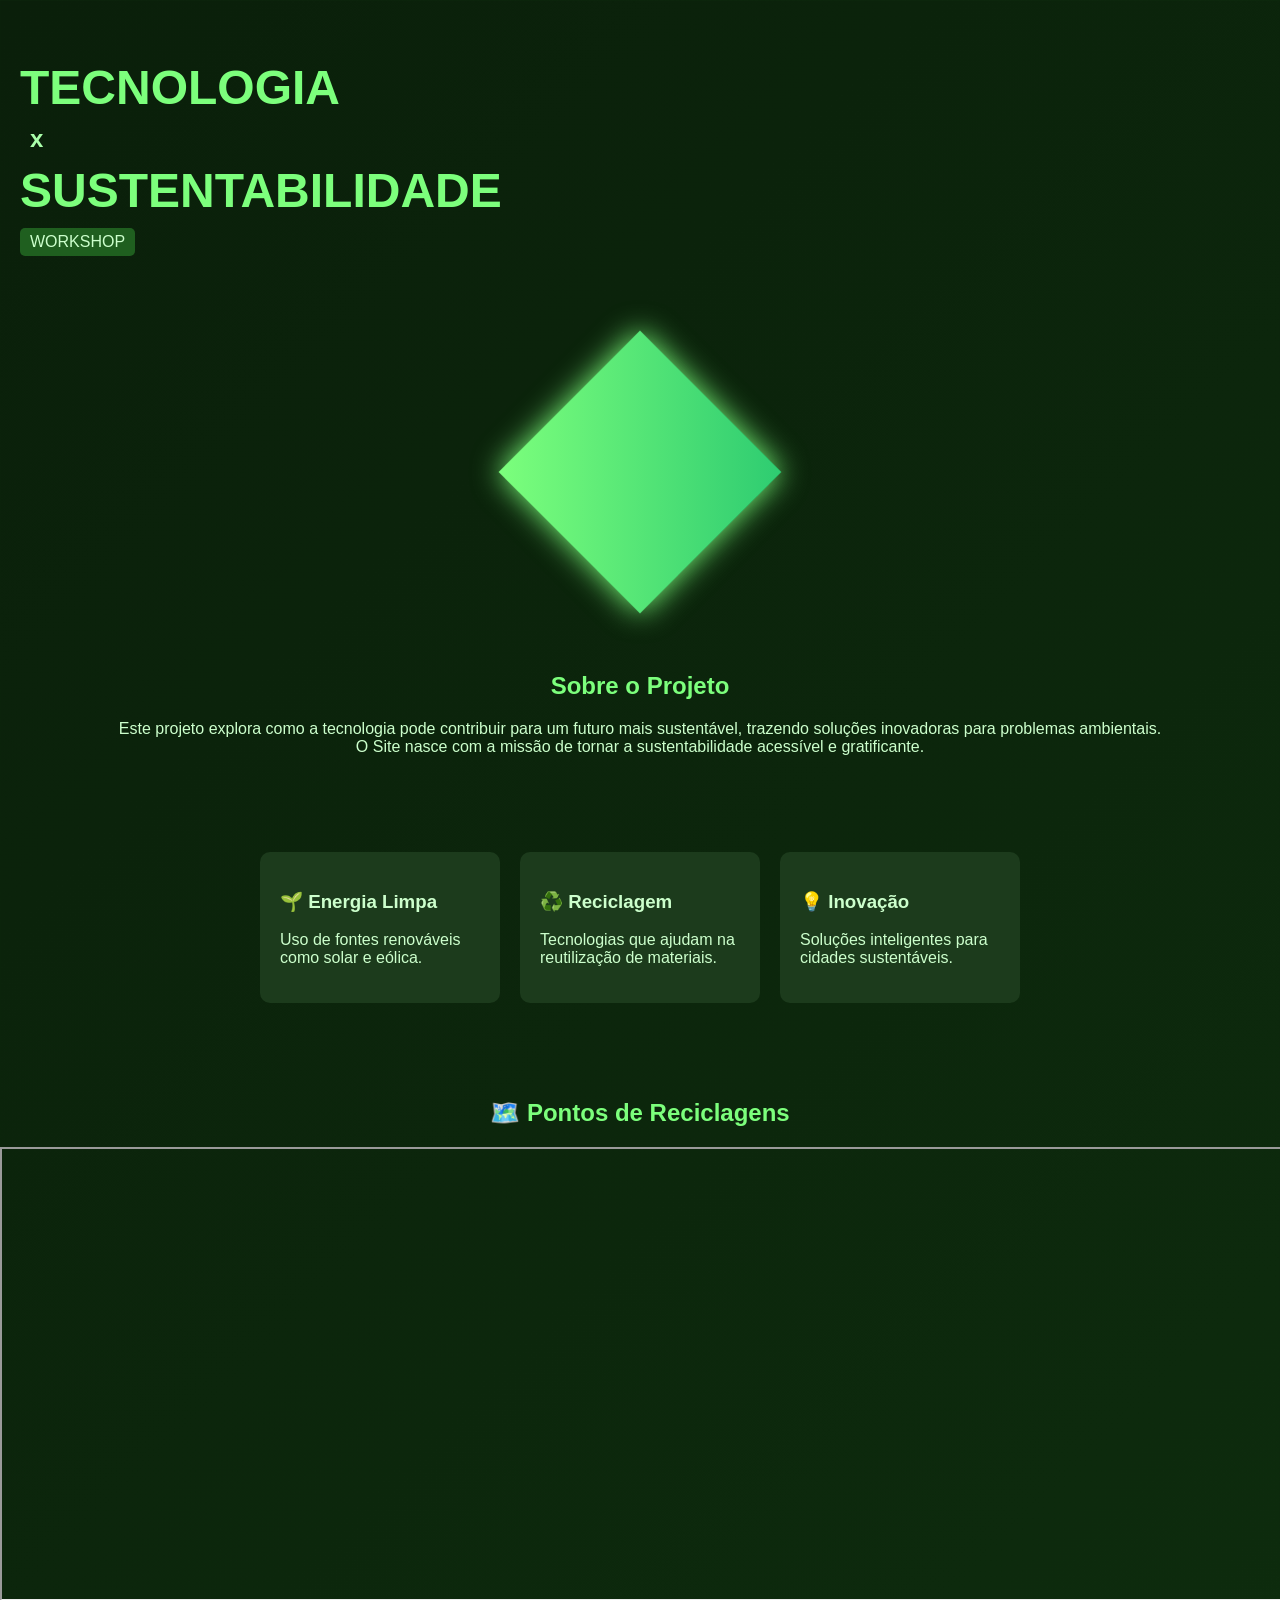
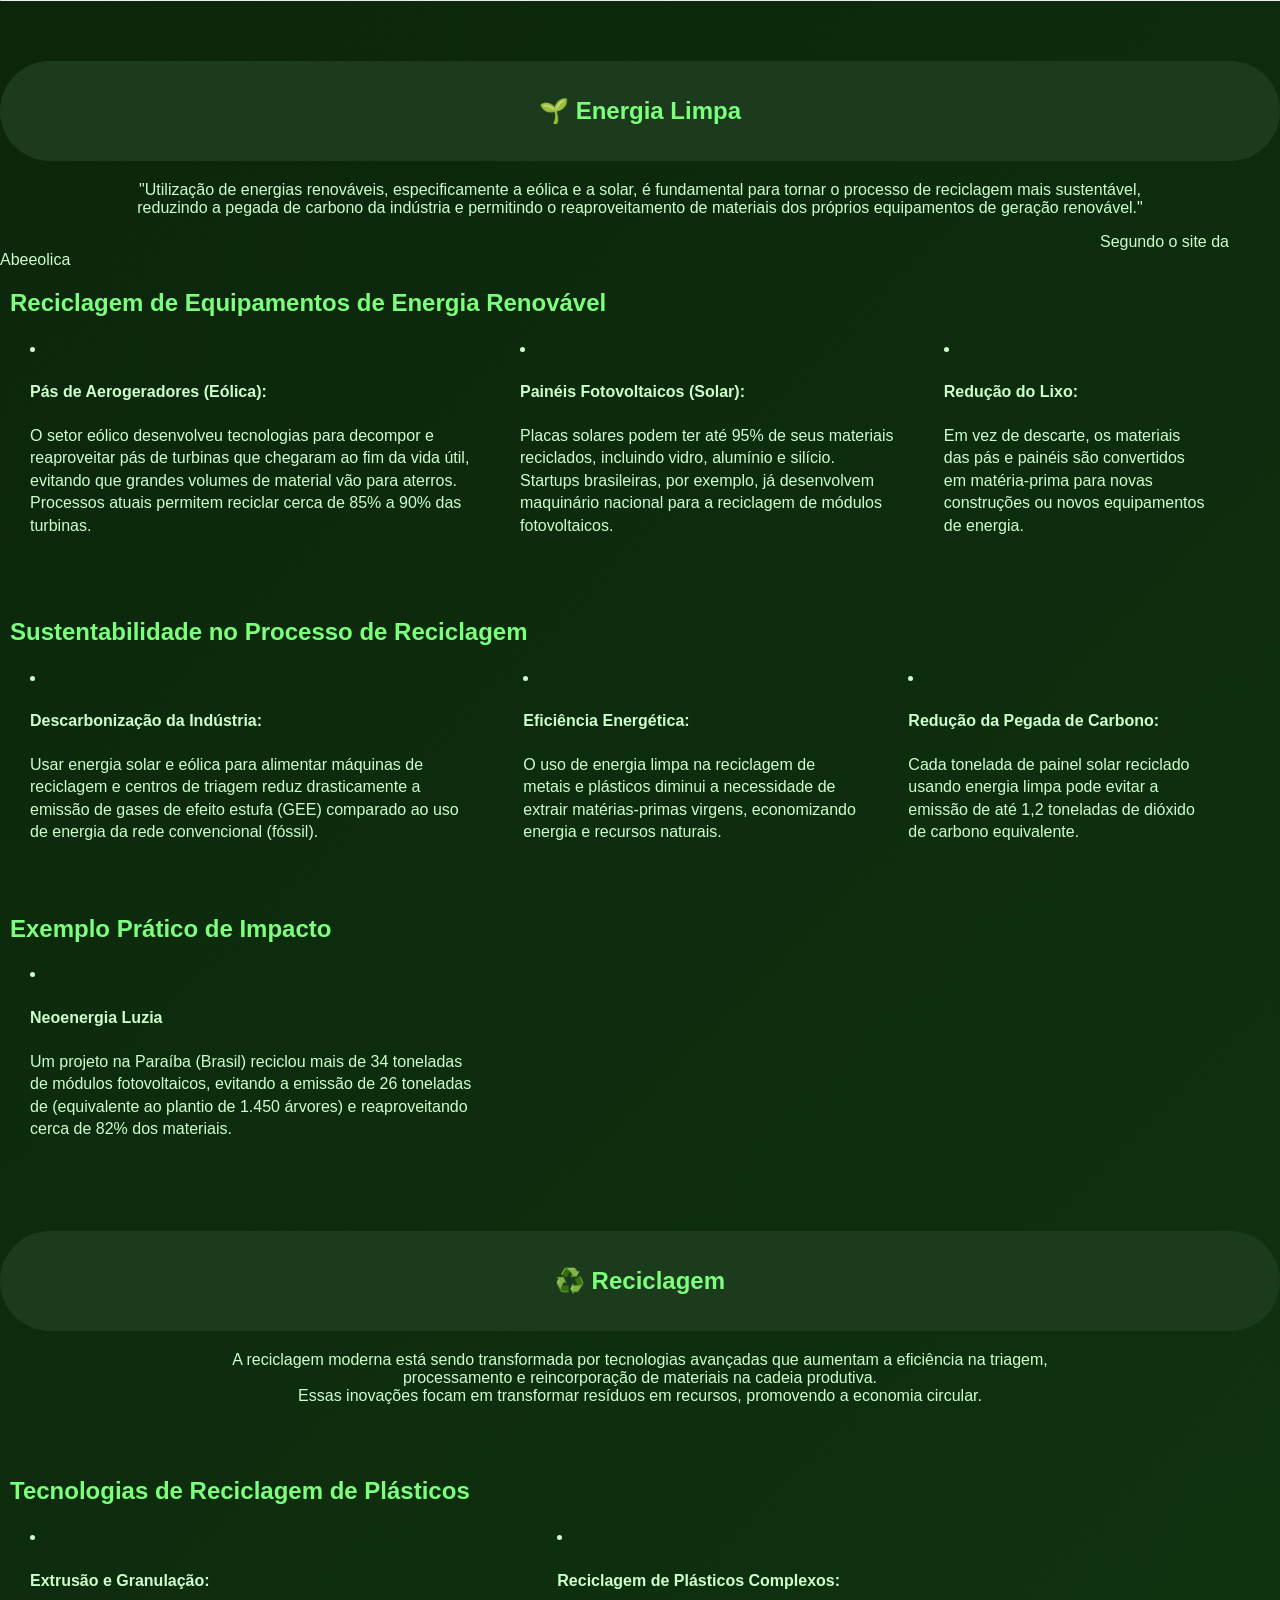
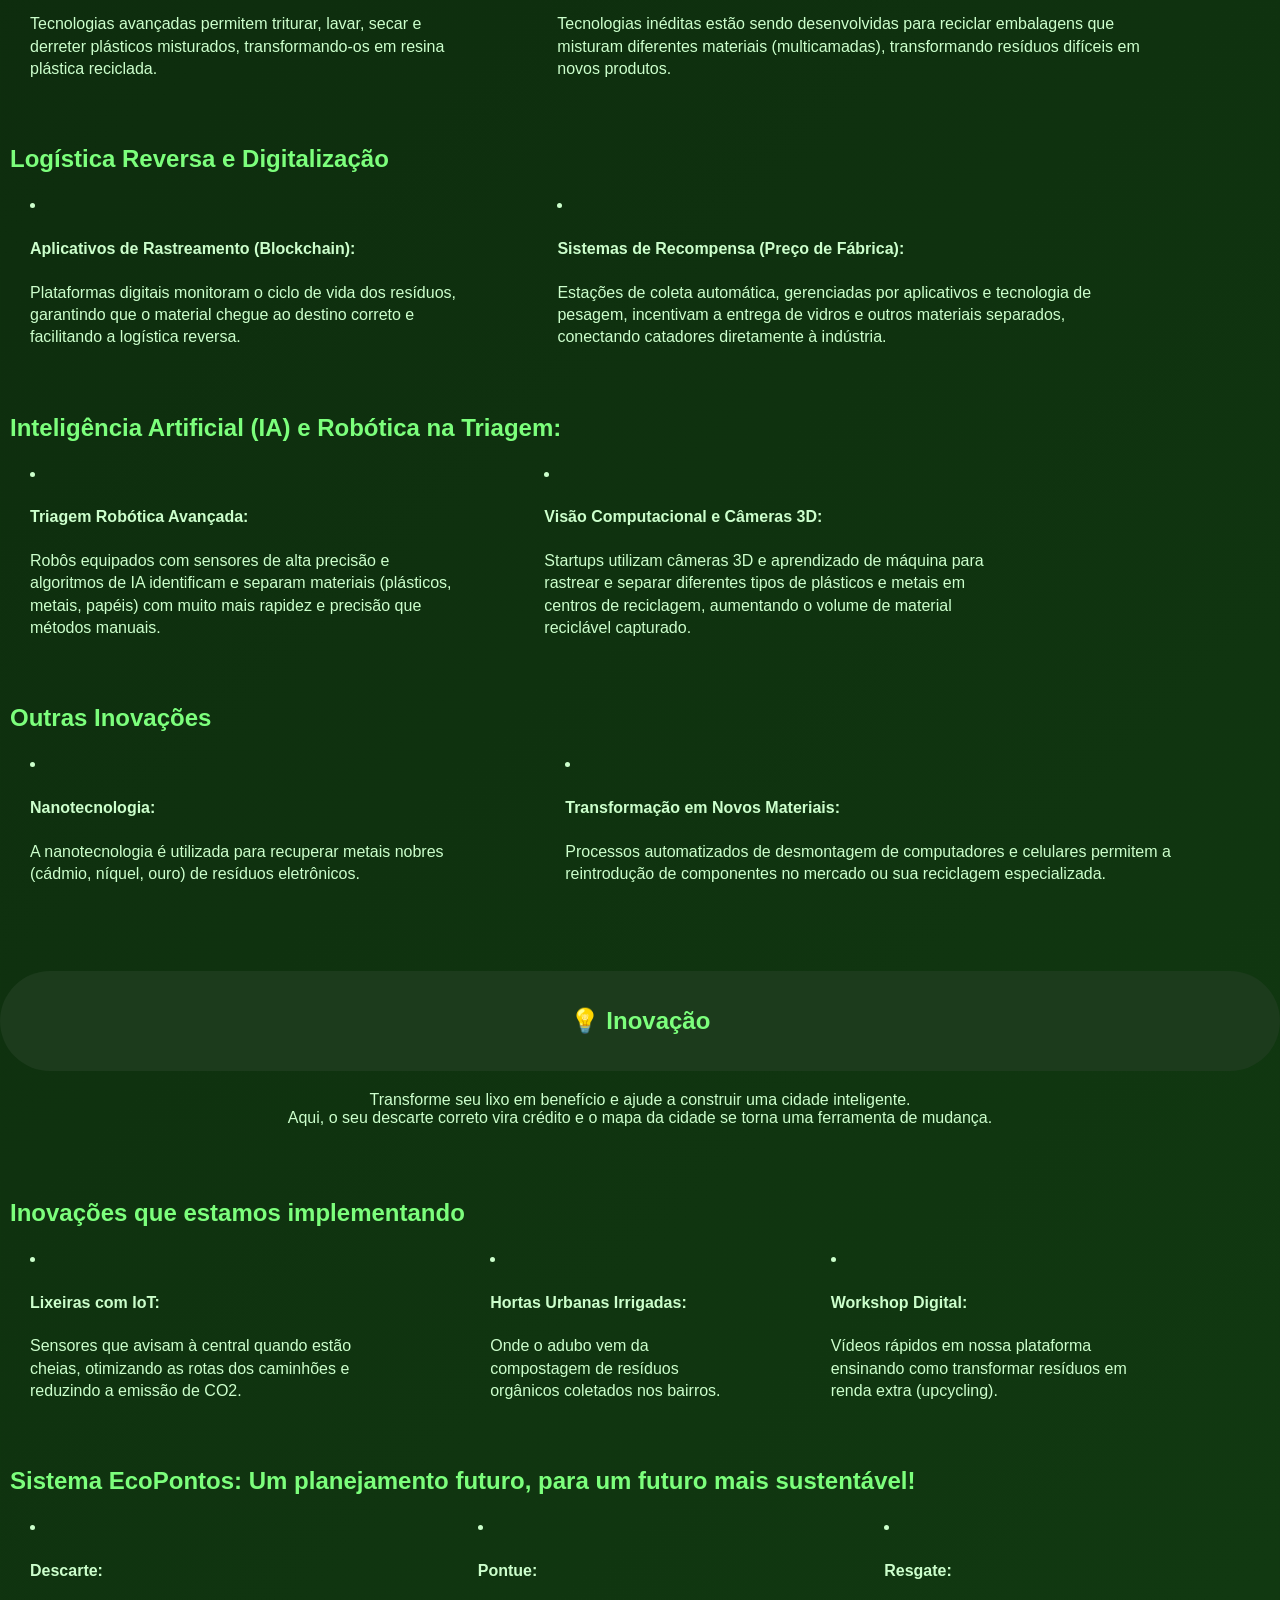
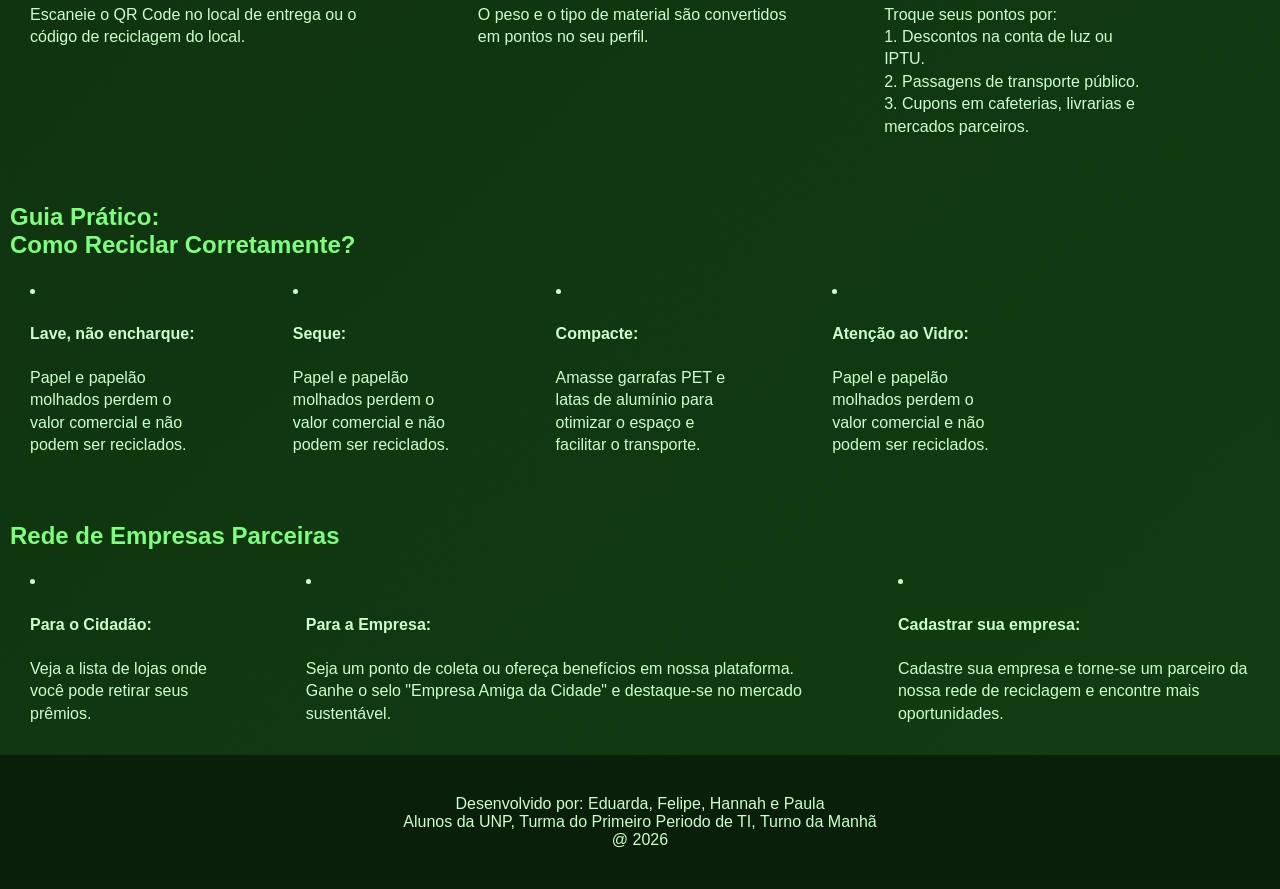
==== index.html @ d6577ea0 "Update workshop description in index.html" ====
<!DOCTYPE html>
<html lang="pt-BR">
<head>
  <meta charset="UTF-8">
  <title>Tecnologia x Sustentabilidade</title>
  <link rel="stylesheet" href="style.css">
</head>
<body>

  <header>
    <h1>TECNOLOGIA</h1>
    <h2>x</h2>
    <h1>SUSTENTABILIDADE</h1>
    <p class="sub">WORKSHOP</p>
  </header>

  <section class="hero">
    <div class="box"></div>
  </section>

  <section class="content">
    <h2>Sobre o Projeto</h2>
    <p>
      Este projeto explora como a tecnologia pode contribuir para um futuro mais sustentável,
      trazendo soluções inovadoras para problemas ambientais.
      <br>O Site nasce com a missão de tornar a sustentabilidade acessível e gratificante.
    </p>
  </section>

  <section class="cards">
    <div class="card">
      <h3>🌱 Energia Limpa</h3>
      <p>Uso de fontes renováveis como solar e eólica.</p>
    </div>

    <div class="card">
      <h3>♻️ Reciclagem</h3>
      <p>Tecnologias que ajudam na reutilização de materiais.</p>
    </div>

    <div class="card">
      <h3>💡 Inovação</h3>
      <p>Soluções inteligentes para cidades sustentáveis.</p>
    </div>
  </section>

  <section class="maps">
    <br>
    <br>
    <h2>🗺️ Pontos de Reciclagens</h2>
     <div class="map-responsive">
     <iframe src="https://www.google.com/maps/embed?pb=!1m16!1m12!1m3!1d127036.00470444448!2d-35.29723272188039!3d-5.731116944450441!2m3!1f0!2f0!3f0!3m2!1i1024!2i768!4f13.1!2m1!1smapa%20reciclagem%20em%20natal!5e0!3m2!1spt-BR!2sbr!4v1777664864898!5m2!1spt-BR!2sbr" 
     width="100%" 
     height="450" 
     style="border: 100" 
     allowfullscreen=""
     loading="lazy" 
     referrerpolicy="no-referrer-when-downgrade">
    </iframe>
    </div>

  </section>

  <section class="energia">
    <br>
    <br>
    <h1>🌱 Energia Limpa</h1>
    <p>"Utilização de energias renováveis, especificamente a eólica e a solar, é fundamental para tornar o processo de reciclagem mais sustentável, 
    <br>reduzindo a pegada de carbono da indústria e permitindo o reaproveitamento de materiais dos próprios equipamentos de geração renovável."</p>
    <p1>Segundo o site da Abeeolica</p1>
    
     <h2>Reciclagem de Equipamentos de Energia Renovável</h2>
     <ul1>
       <li><h4>Pás de Aerogeradores (Eólica):</h4>O setor eólico desenvolveu tecnologias para decompor e reaproveitar pás de turbinas que chegaram ao fim da vida útil, evitando que grandes volumes de material vão para aterros. Processos atuais permitem reciclar cerca de 85% a 90% das turbinas.</li>
       <li><h4>Painéis Fotovoltaicos (Solar):</h4>Placas solares podem ter até 95% de seus materiais reciclados, incluindo vidro, alumínio e silício. Startups brasileiras, por exemplo, já desenvolvem maquinário nacional para a reciclagem de módulos fotovoltaicos.</li>
       <li><h4>Redução do Lixo:</h4>Em vez de descarte, os materiais das pás e painéis são convertidos em matéria-prima para novas construções ou novos equipamentos de energia.</p></li>
      </ul1>
     <h2>Sustentabilidade no Processo de Reciclagem</h2>
      <ul2>
       <li><h4>Descarbonização da Indústria:</h4>Usar energia solar e eólica para alimentar máquinas de reciclagem e centros de triagem reduz drasticamente a emissão de gases de efeito estufa (GEE) comparado ao uso de energia da rede convencional (fóssil).</li>
       <li><h4>Eficiência Energética:</h4>O uso de energia limpa na reciclagem de metais e plásticos diminui a necessidade de extrair matérias-primas virgens, economizando energia e recursos naturais.</li>
       <li><h4>Redução da Pegada de Carbono:</h4> Cada tonelada de painel solar reciclado usando energia limpa pode evitar a emissão de até 1,2 toneladas de dióxido de carbono equivalente.</p></li>
      </ul2>
     <h2>Exemplo Prático de Impacto</h2>
      <ul3>
       <li><h4>Neoenergia Luzia</h4> Um projeto na Paraíba (Brasil) reciclou mais de 34 toneladas de módulos fotovoltaicos, evitando a emissão de 26 toneladas de 
 (equivalente ao plantio de 1.450 árvores) e reaproveitando cerca de 82% dos materiais.</li>
      </ul3>
 
  </section>

  <section class="reciclagem">
    <br>
    <br>
    <h1>♻️ Reciclagem</h1>
    <p>A reciclagem moderna está sendo transformada por tecnologias avançadas que aumentam a eficiência na triagem, <br>processamento e reincorporação de materiais na cadeia produtiva.<br>Essas inovações focam em transformar resíduos em recursos, promovendo a economia circular.</p>

    
    <br>
    <br>
     <h2>Tecnologias de Reciclagem de Plásticos</h2> 
      <ul1>
       <li><h4>Extrusão e Granulação:</h4>Tecnologias avançadas permitem triturar, lavar, secar e derreter plásticos misturados, transformando-os em resina plástica reciclada.</li>
       <li><h4>Reciclagem de Plásticos Complexos:</h4> Tecnologias inéditas estão sendo desenvolvidas para reciclar embalagens que misturam diferentes materiais (multicamadas), transformando resíduos difíceis em novos produtos. </li>
     </ul1>
     <h2>Logística Reversa e Digitalização</h2>
      <ul2>
       <li><h4>Aplicativos de Rastreamento (Blockchain):</h4>Plataformas digitais monitoram o ciclo de vida dos resíduos, garantindo que o material chegue ao destino correto e facilitando a logística reversa.</li>
       <li><h4>Sistemas de Recompensa (Preço de Fábrica):</h4>Estações de coleta automática, gerenciadas por aplicativos e tecnologia de pesagem, incentivam a entrega de vidros e outros materiais separados, conectando catadores diretamente à indústria.</li>
      </ul2>
     <h2>Inteligência Artificial (IA) e Robótica na Triagem:</h2>
      <ul3>
       <li><h4>Triagem Robótica Avançada:</h4>Robôs equipados com sensores de alta precisão e algoritmos de IA identificam e separam materiais (plásticos, metais, papéis) com muito mais rapidez e precisão que métodos manuais.</li>
       <li><h4>Visão Computacional e Câmeras 3D:</h4> Startups utilizam câmeras 3D e aprendizado de máquina para rastrear e separar diferentes tipos de plásticos e metais em centros de reciclagem, aumentando o volume de material reciclável capturado.</li>  
    </ul3>
     <h2>Outras Inovações</h2>
      <ul4>
       <li><h4>Nanotecnologia:</h4>  A nanotecnologia é utilizada para recuperar metais nobres (cádmio, níquel, ouro) de resíduos eletrônicos.</li>
       <li><h4>Transformação em Novos Materiais:</h4> Processos automatizados de desmontagem de computadores e celulares permitem a reintrodução de componentes no mercado ou sua reciclagem especializada. </li>  
    </ul4>
  </section>

  <section class="inovacão">
    <br>
    <br>
    <h1 id="inovacao">💡 Inovação</h1>
    <p>Transforme seu lixo em benefício e ajude a construir uma cidade inteligente.
    <br> Aqui, o seu descarte correto vira crédito e o mapa da cidade se torna uma ferramenta de mudança.</p>

    <br>
    <br>
     <h2> Inovações que estamos implementando</h2>
      <ul1>
       <li><h4>Lixeiras com IoT:</h4> Sensores que avisam à central quando estão cheias, otimizando as rotas dos caminhões e reduzindo a emissão de CO2.</li>
       <li><h4>Hortas Urbanas Irrigadas:</h4> Onde o adubo vem da compostagem de resíduos orgânicos coletados nos bairros.</li>
       <li><h4>Workshop Digital:</h4> Vídeos rápidos em nossa plataforma ensinando como transformar resíduos em renda extra (upcycling).</li>
     </ul1>
     <h2>Sistema EcoPontos: Um planejamento futuro, para um futuro mais sustentável!</h2>
      <ul2>
       <li><h4>Descarte:</h4>Escaneie o QR Code no local de entrega ou o código de reciclagem do local.</li>
       <li><h4>Pontue:</h4>O peso e o tipo de material são convertidos em pontos no seu perfil.</li>
       <li><h4>Resgate:</h4>Troque seus pontos por:<br>1. Descontos na conta de luz ou IPTU.<br>2. Passagens de transporte público.<br>3. Cupons em cafeterias, livrarias e mercados parceiros.</li>
     </ul2>
     <h2>Guia Prático:<br>Como Reciclar Corretamente?</h2>
      <ul3>
       <li><h4>Lave, não encharque:</h4>Papel e papelão molhados perdem o valor comercial e não podem ser reciclados.</li>
       <li><h4>Seque:</h4>Papel e papelão molhados perdem o valor comercial e não podem ser reciclados.</li>
       <li><h4>Compacte:</h4>Amasse garrafas PET e latas de alumínio para otimizar o espaço e facilitar o transporte.</li>
       <li><h4>Atenção ao Vidro:</h4>Papel e papelão molhados perdem o valor comercial e não podem ser reciclados.</li>
      </ul3>
      <h2>Rede de Empresas Parceiras</h2>
      <ul4>
       <li><h4>Para o Cidadão:</h4>Veja a lista de lojas onde você pode retirar seus prêmios.</li>
       <li><h4>Para a Empresa:</h4>Seja um ponto de coleta ou ofereça benefícios em nossa plataforma. Ganhe o selo "Empresa Amiga da Cidade" e destaque-se no mercado sustentável.</li>
       <li><h4>Cadastrar sua empresa:</h4>Cadastre sua empresa e torne-se um parceiro da nossa rede de reciclagem e encontre mais oportunidades.</li>
      </ul4>
  </section>
    
  </section>

  <footer>
    <p1>Desenvolvido por: Eduarda, Felipe, Hannah e Paula<br> Alunos da UNP, Turma do Primeiro Periodo de TI, Turno da Manhã</p1>
    <br><p2>@ 
      2026</p2>
  </footer>

</body>
</html>
---- style.css ----
body {
  margin: 0;
  font-family: Arial, sans-serif;
  background: linear-gradient(135deg, #0a1f0a, #123d12);
  color: #ccffcc;
}

/* parte de cima com o título */
header {
  padding: 60px 20px;
  text-align: left;
}

header h1 {
  font-size: 48px;
  margin: 0;
  color: #7CFF7C;
}

header h2 {
  margin: 10px 0;
  margin-left: 10px;
  color: #aaffaa;
}

.sub {
  margin-top: 10px;
  background: #1f5f1f;
  display: inline-block;
  padding: 5px 10px;
  border-radius: 5px;
}

/* parte do meio com o Símbolo */
.hero {
  display: flex;
  justify-content: center;
  margin: 40px 0;
}

.box {
  width: 200px;
  height: 200px;
  background: linear-gradient(45deg, #7CFF7C, #2ecc71);
  transform: rotate(45deg);
  box-shadow: 0 0 30px #7CFF7C;
}

/* estrutura central com os textos */
.content {
  padding: 40px;
  text-align: center;
}

.content h2 {
  color: #7CFF7C;
}

/* caixa de texto com suas cores 
(o primeiro cards serve para fazer o espaçamento e centralizar as caixas)
(o segundo é em relação as caixas e suas cores com as animações que eslas tem)
(o terceiro serve para as interações com a caixa)
  */
.cards {
  display: flex;
  justify-content: center;
  gap: 20px;
  padding: 40px;
}

.card {
  background: #1c3b1c;
  padding: 20px;
  border-radius: 10px;
  width: 200px;
  transition: 0.3s;
}

.card:hover {
  transform: scale(1.05);
  box-shadow: 0 0 15px #7CFF7C;
}

/*Pontos de reciclagens*/
.maps h2{
   color: #7CFF7C;
   text-align: center;
}

/*estrutura do mapa*/
.map-responsive{

 overflow:hidden;

}

/*parte da energia*/
.energia{
  text-align:left;

  h1{
  display: flex;
  justify-content: center;
  align-items: center;
  height: 100px; 
  background: #1c3b1c;
  border-radius: 50px;
  color: #7CFF7C;
  text-align: center;
  }

  p{
    text-align: center;
  }
  p1{
      margin-left: 1100px;
    }

    h2{
      color: #7CFF7C;
      margin-left: 10px;
    }

    ul1{
     display: flex;
     line-height: 1.4;
     padding: 30px;
     margin-right: 45px;
     gap: 45px;
     padding-top: 1px;
     padding-bottom: 45px;
    }
    ul2{
     display: flex;
     line-height: 1.4;
     padding: 30px;
     margin-right: 45px;
     gap: 45px;
     padding-top: 1px;
     padding-bottom:35px;
    }
    ul3{
     display: flex;
     line-height: 1.4;
     padding: 30px;
     margin-right: 60%;
     padding-top: 1px;
     padding-bottom:35px;
    }
}

/*parte da reciclagem*/
.reciclagem{
  text-align:left;

  h1{
  display: flex;
  justify-content: center;
  align-items: center;
  height: 100px; 
  background: #1c3b1c;
  border-radius: 50px;
  color: #7CFF7C;
  text-align: center;
  }

  p{
    text-align: center;
  }

    h2{
      color: #7CFF7C;
      margin-left: 10px;
    }

   ul1{
     display: flex;
     line-height: 1.4;
     padding: 30px;
     margin-right: 100px;
     gap: 85px;
     padding-top: 1px;
     padding-bottom:45px;
    }
    ul2{
     display: flex;
     line-height: 1.4;
     padding: 30px;
     margin-right: 100px;
     gap: 85px;
     padding-top: 1px;
     padding-bottom:45px;
    }
    ul3{
     display: flex;
     line-height: 1.4;
     padding: 30px;
     margin-right: 240px;
     gap: 85px;
     padding-top: 1px;
     padding-bottom:45px;
    }
    ul4{
     display: flex;
     line-height: 1.4;
     padding: 30px;
     margin-right:-8px;
     gap: 85px;
     padding-top: 1px;
    }
}

/*parte da inovação*/
.inovacão{
   text-align:left;

  h1{
  display: flex;
  justify-content: center;
  align-items: center;
  height: 100px; 
  background: #1c3b1c;
  border-radius: 50px;
  color: #7CFF7C;
  text-align: center;
  }

  p{
    text-align: center;
  }

    h2{
      color: #7CFF7C;
      margin-left: 10px;
    }

   ul1{
     display: flex;
     line-height: 1.4;
     padding: 30px;
     margin-right: 100px;
     gap: 85px;
     padding-top: 1px;
     padding-bottom:45px;
    }
    ul2{
     display: flex;
     line-height: 1.4;
     padding: 30px;
     margin-right: 100px;
     gap: 85px;
     padding-top: 1px;
     padding-bottom:45px;
    }
    ul3{
     display: flex;
     line-height: 1.4;
     padding: 30px;
     margin-right: 240px;
     gap: 85px;
     padding-top: 1px;
     padding-bottom:45px;
    }
    ul4{
     display: flex;
     line-height: 1.4;
     padding: 30px;
     margin-right:-8px;
     gap: 85px;
     padding-top: 1px;
    }
}

/* estrutura dos "pés" do código */
footer{
   background: #0a1f0a;
   padding: 40px;
   text-align: center;
}
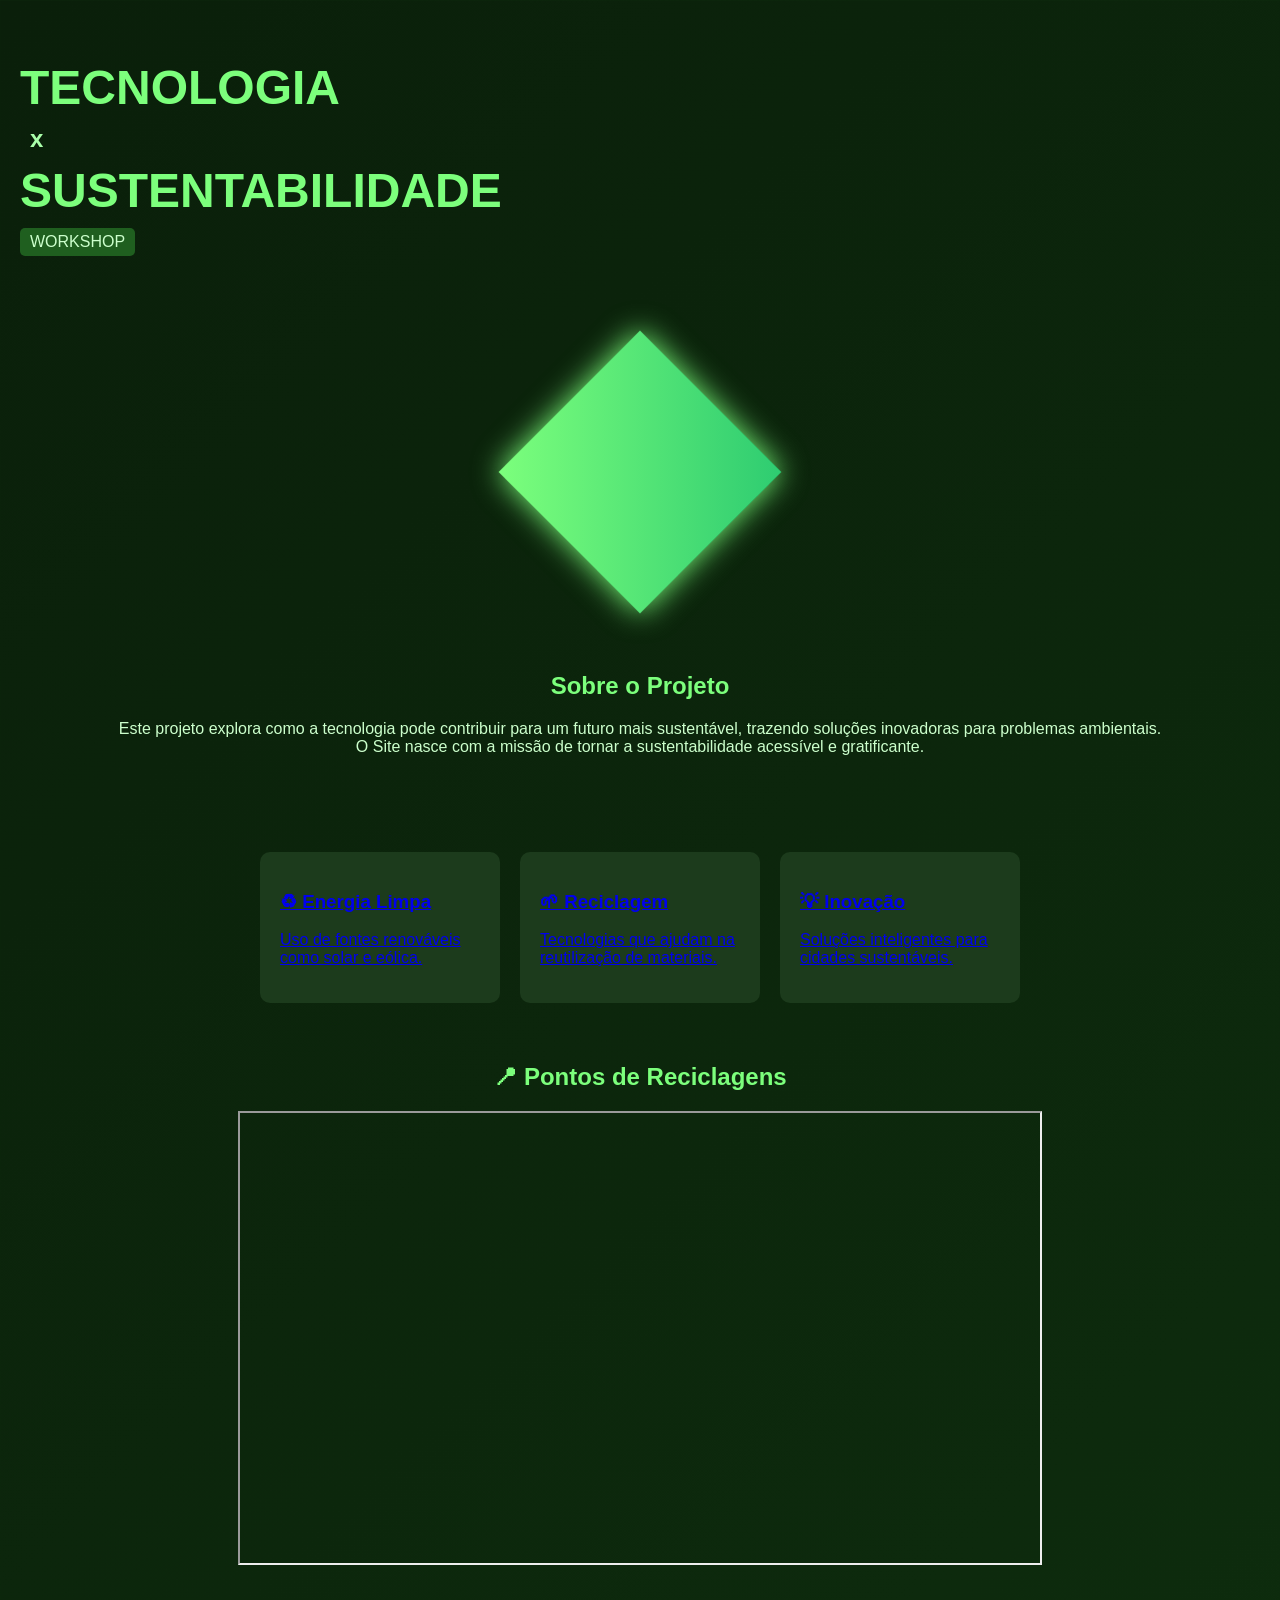
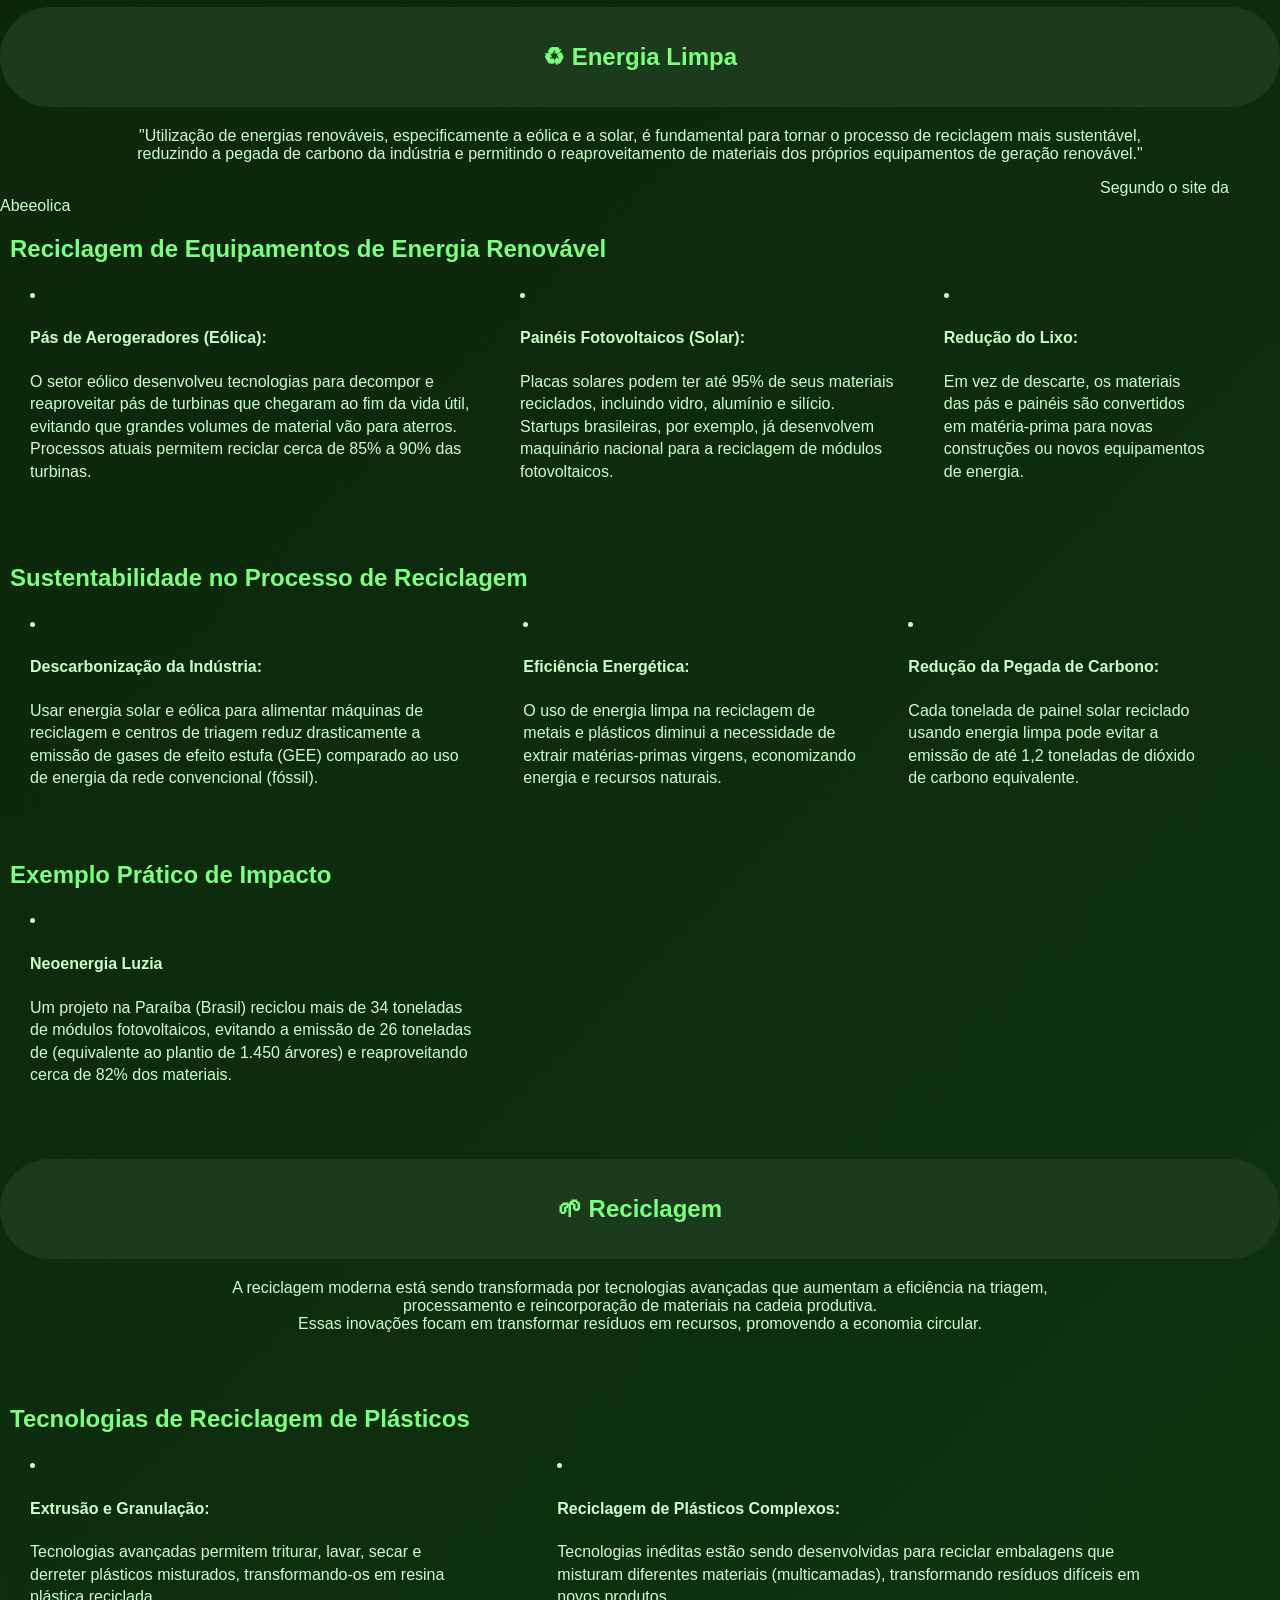
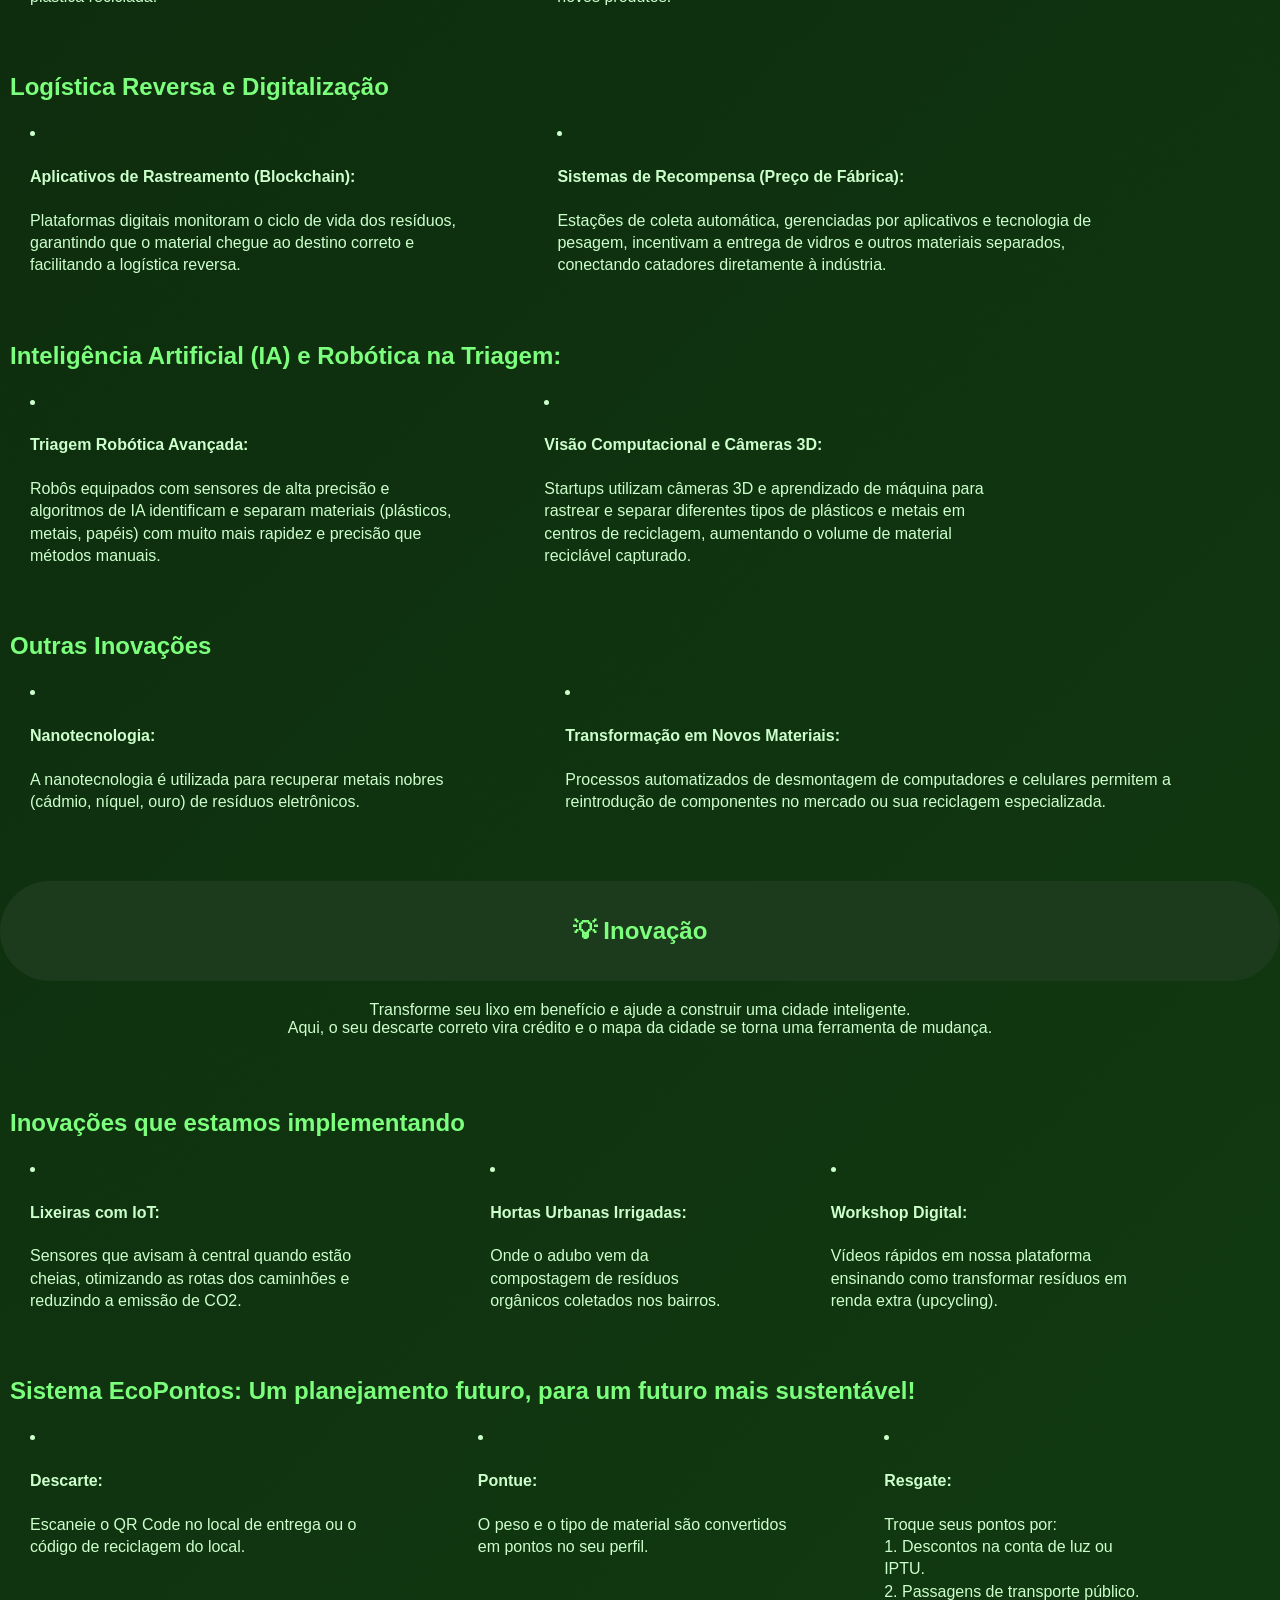
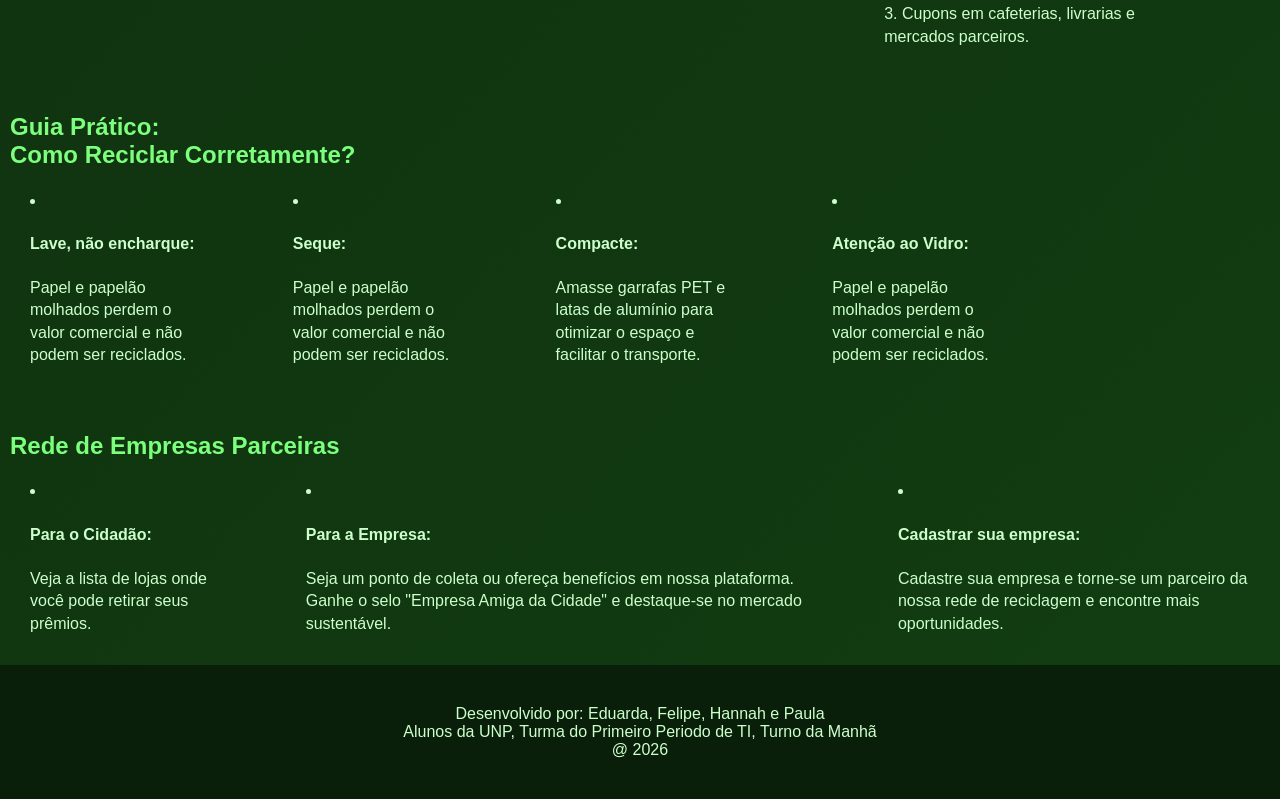
==== commit fe904628: "Refactor HTML structure and update headings" ====
--- a/index.html
+++ b/index.html
@@ -27,44 +27,48 @@
     </p>
   </section>
 
-  <section class="cards">
+  <section class="cards" >
     <div class="card">
-      <h3>🌱 Energia Limpa</h3>
-      <p>Uso de fontes renováveis como solar e eólica.</p>
+      <a href="#energia" class="card-link">
+        <h3>&#9851;&#xFE0E Energia Limpa</h3>
+        <p>Uso de fontes renováveis como solar e eólica.</p>
+      </a>
     </div>
 
     <div class="card">
-      <h3>♻️ Reciclagem</h3>
-      <p>Tecnologias que ajudam na reutilização de materiais.</p>
+      <a href="#reciclagem" class="card-link">
+        <h3>&#127793;&#xFE0E Reciclagem</h3>
+        <p>Tecnologias que ajudam na reutilização de materiais.</p>
+      </a>
     </div>
 
     <div class="card">
-      <h3>💡 Inovação</h3>
-      <p>Soluções inteligentes para cidades sustentáveis.</p>
+      <a href="#inovacao" class="card-link">
+        <h3>&#128161;&#xFE0E Inovação</h3>
+        <p>Soluções inteligentes para cidades sustentáveis.</p>
+      </a>
     </div>
   </section>
 
   <section class="maps">
-    <br>
-    <br>
-    <h2>🗺️ Pontos de Reciclagens</h2>
-     <div class="map-responsive">
-     <iframe src="https://www.google.com/maps/embed?pb=!1m16!1m12!1m3!1d127036.00470444448!2d-35.29723272188039!3d-5.731116944450441!2m3!1f0!2f0!3f0!3m2!1i1024!2i768!4f13.1!2m1!1smapa%20reciclagem%20em%20natal!5e0!3m2!1spt-BR!2sbr!4v1777664864898!5m2!1spt-BR!2sbr" 
-     width="100%" 
-     height="450" 
-     style="border: 100" 
-     allowfullscreen=""
-     loading="lazy" 
-     referrerpolicy="no-referrer-when-downgrade">
-    </iframe>
+    <h2>&#128205;&#xFE0E Pontos de Reciclagens</h2>
+     <div class="map-responsive" style="text-align:center;">
+        <iframe src="https://www.google.com/maps/embed?pb=!1m16!1m12!1m3!1d127036.00470444448!2d-35.29723272188039!3d-5.731116944450441!2m3!1f0!2f0!3f0!3m2!1i1024!2i768!4f13.1!2m1!1smapa%20reciclagem%20em%20natal!5e0!3m2!1spt-BR!2sbr!4v1777664864898!5m2!1spt-BR!2sbr" 
+        width="800" 
+        height="450" 
+        style="border: 100"
+        display="block"
+        allowfullscreen=""
+        loading="lazy" 
+        referrerpolicy="no-referrer-when-downgrade">
+        </iframe>
     </div>
 
   </section>
 
-  <section class="energia">
+  <section class="energia" id="energia">
     <br>
-    <br>
-    <h1>🌱 Energia Limpa</h1>
+    <h1>&#9851;&#xFE0E Energia Limpa</h1>
     <p>"Utilização de energias renováveis, especificamente a eólica e a solar, é fundamental para tornar o processo de reciclagem mais sustentável, 
     <br>reduzindo a pegada de carbono da indústria e permitindo o reaproveitamento de materiais dos próprios equipamentos de geração renovável."</p>
     <p1>Segundo o site da Abeeolica</p1>
@@ -89,10 +93,9 @@
  
   </section>
 
-  <section class="reciclagem">
+  <section class="reciclagem" id="reciclagem">
     <br>
-    <br>
-    <h1>♻️ Reciclagem</h1>
+    <h1>&#127793;&#xFE0E Reciclagem</h1>
     <p>A reciclagem moderna está sendo transformada por tecnologias avançadas que aumentam a eficiência na triagem, <br>processamento e reincorporação de materiais na cadeia produtiva.<br>Essas inovações focam em transformar resíduos em recursos, promovendo a economia circular.</p>
 
     
@@ -120,10 +123,9 @@
     </ul4>
   </section>
 
-  <section class="inovacão">
+  <section class="inovacão" id="inovacao">
     <br>
-    <br>
-    <h1 id="inovacao">💡 Inovação</h1>
+    <h1>&#128161;&#xFE0E Inovação</h1>
     <p>Transforme seu lixo em benefício e ajude a construir uma cidade inteligente.
     <br> Aqui, o seu descarte correto vira crédito e o mapa da cidade se torna uma ferramenta de mudança.</p>
 
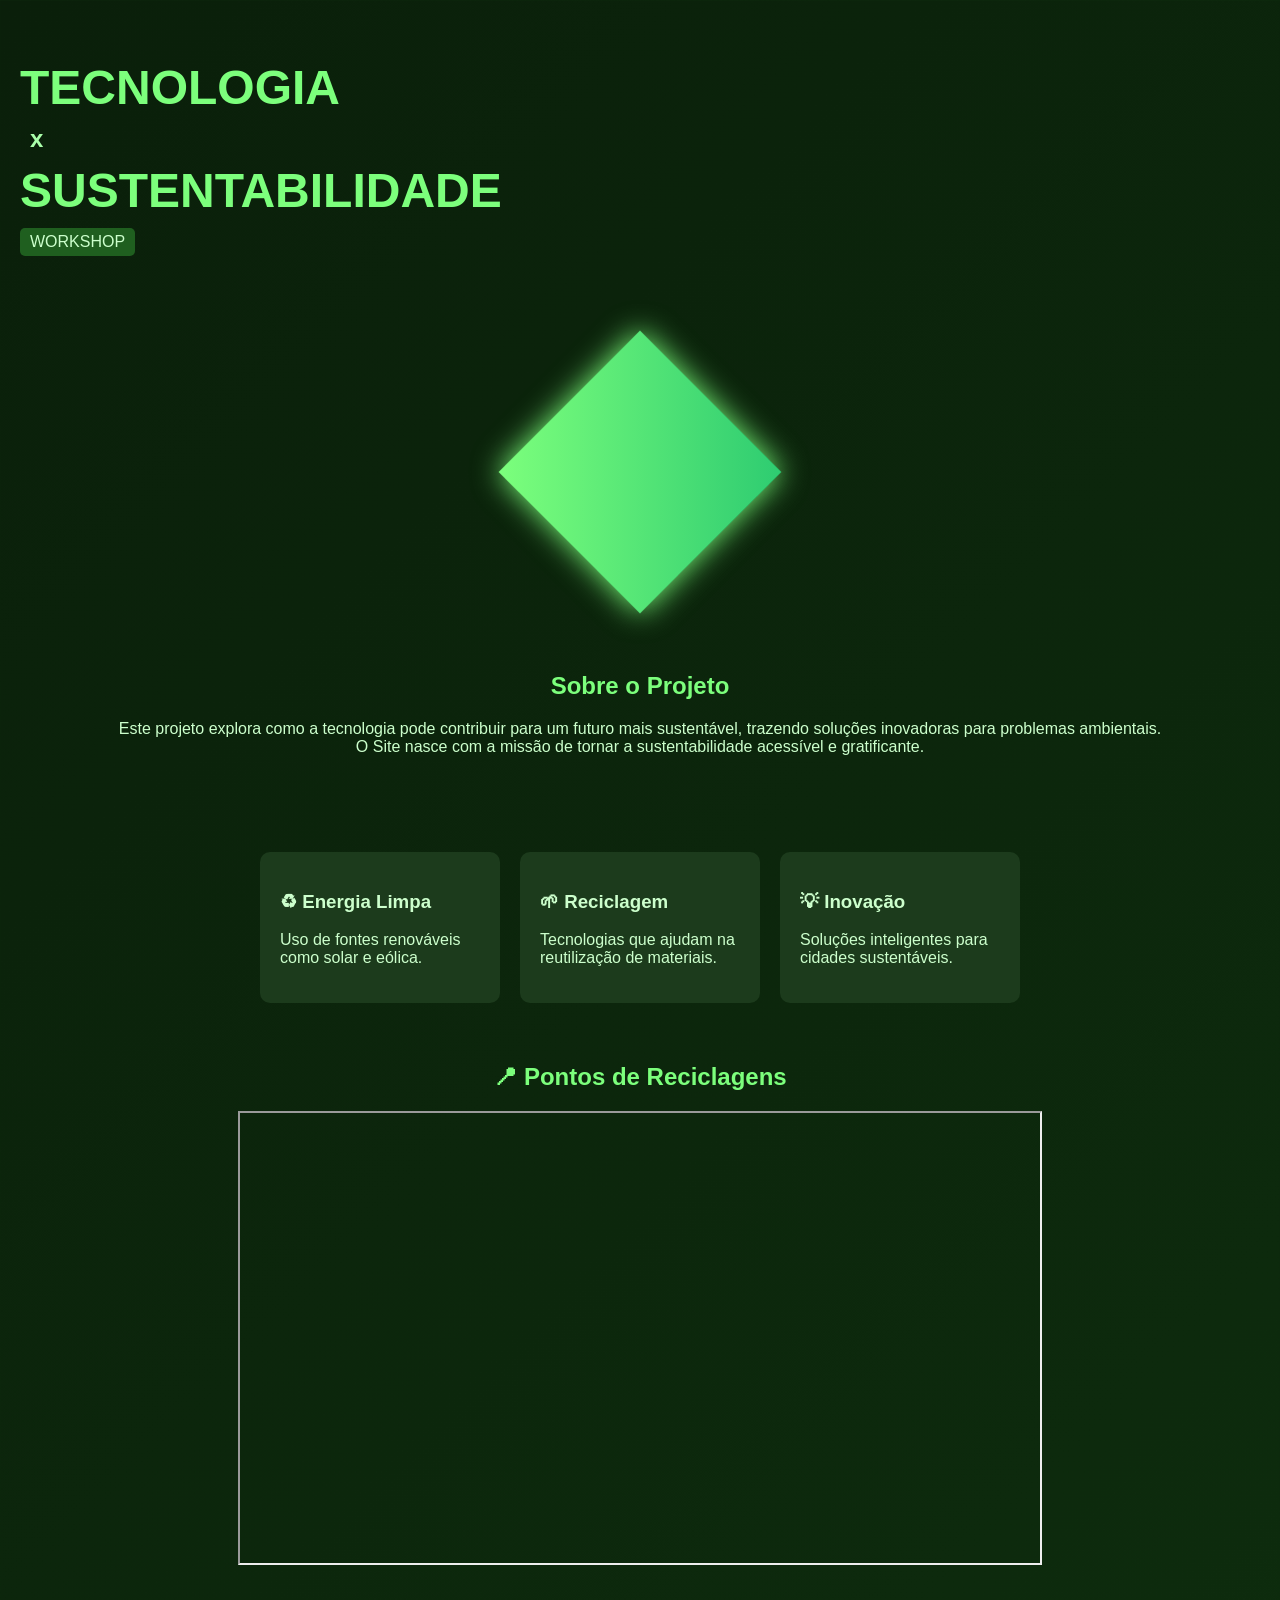
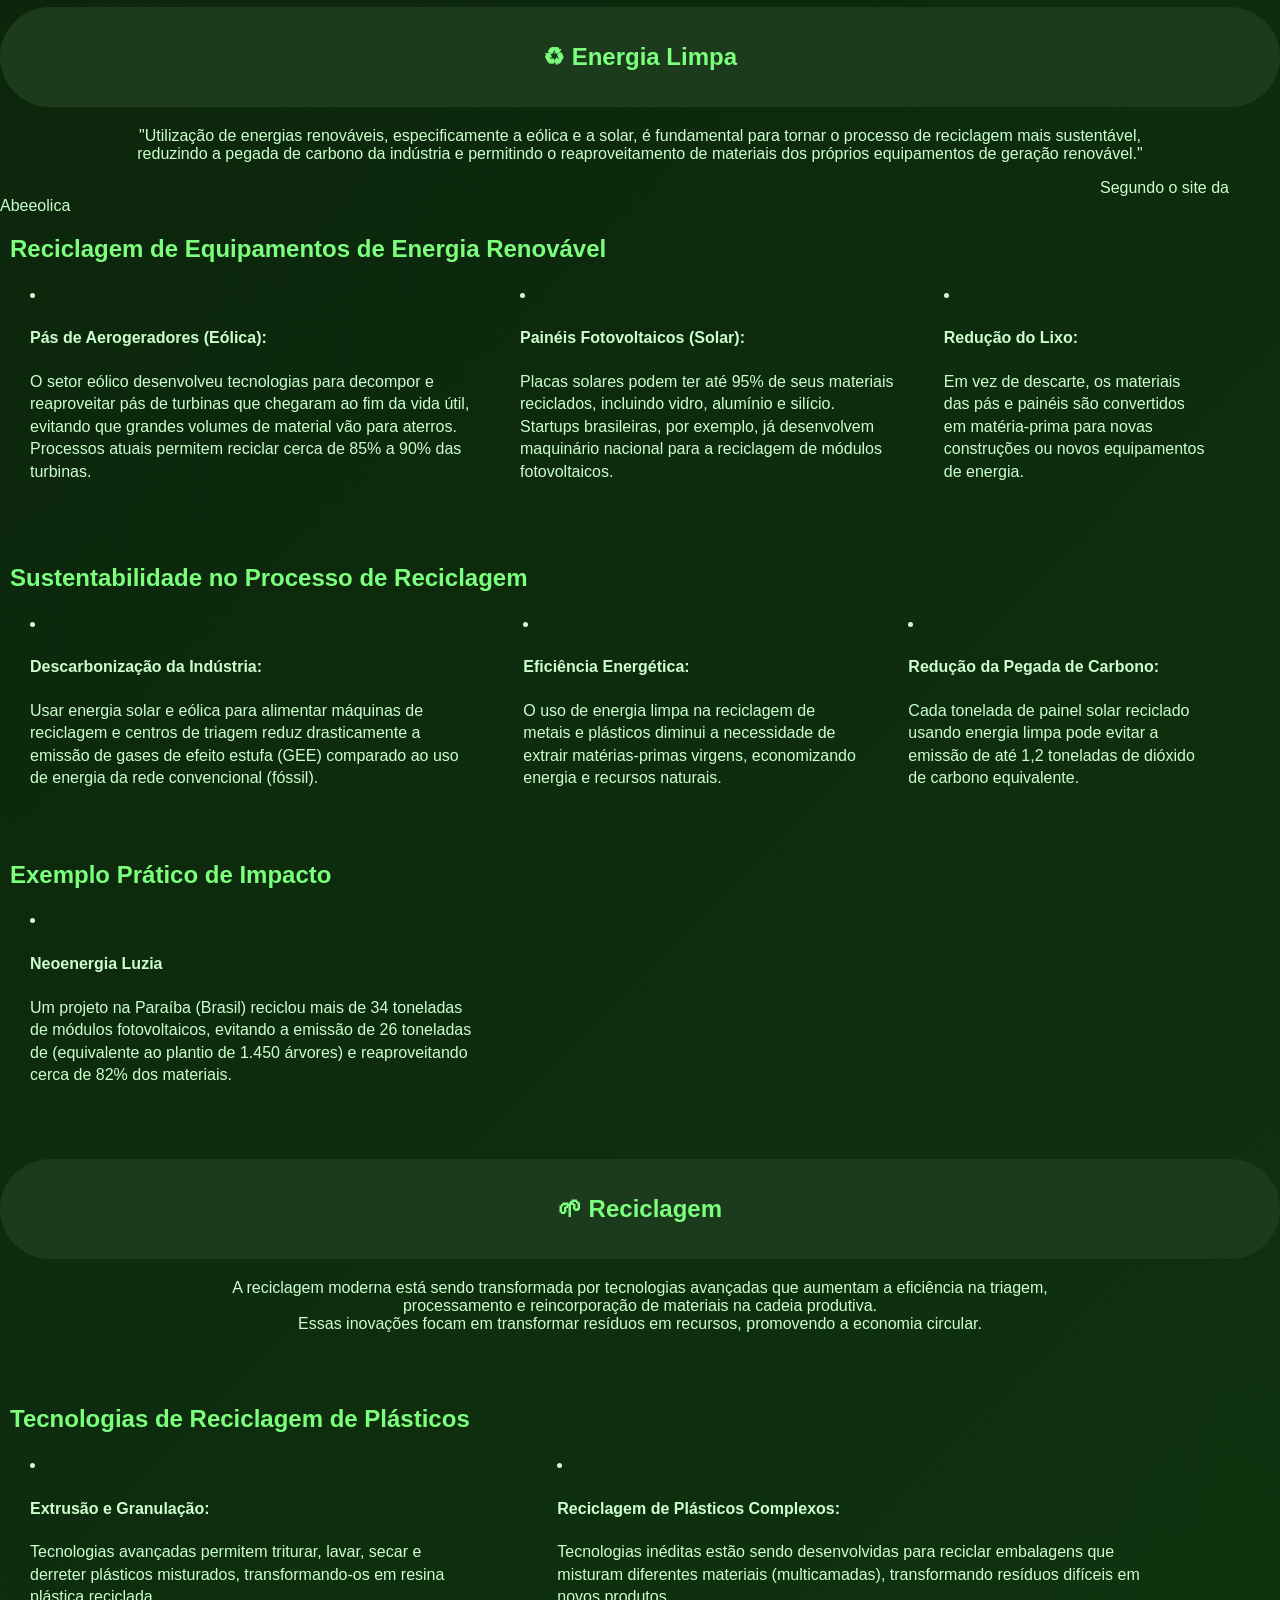
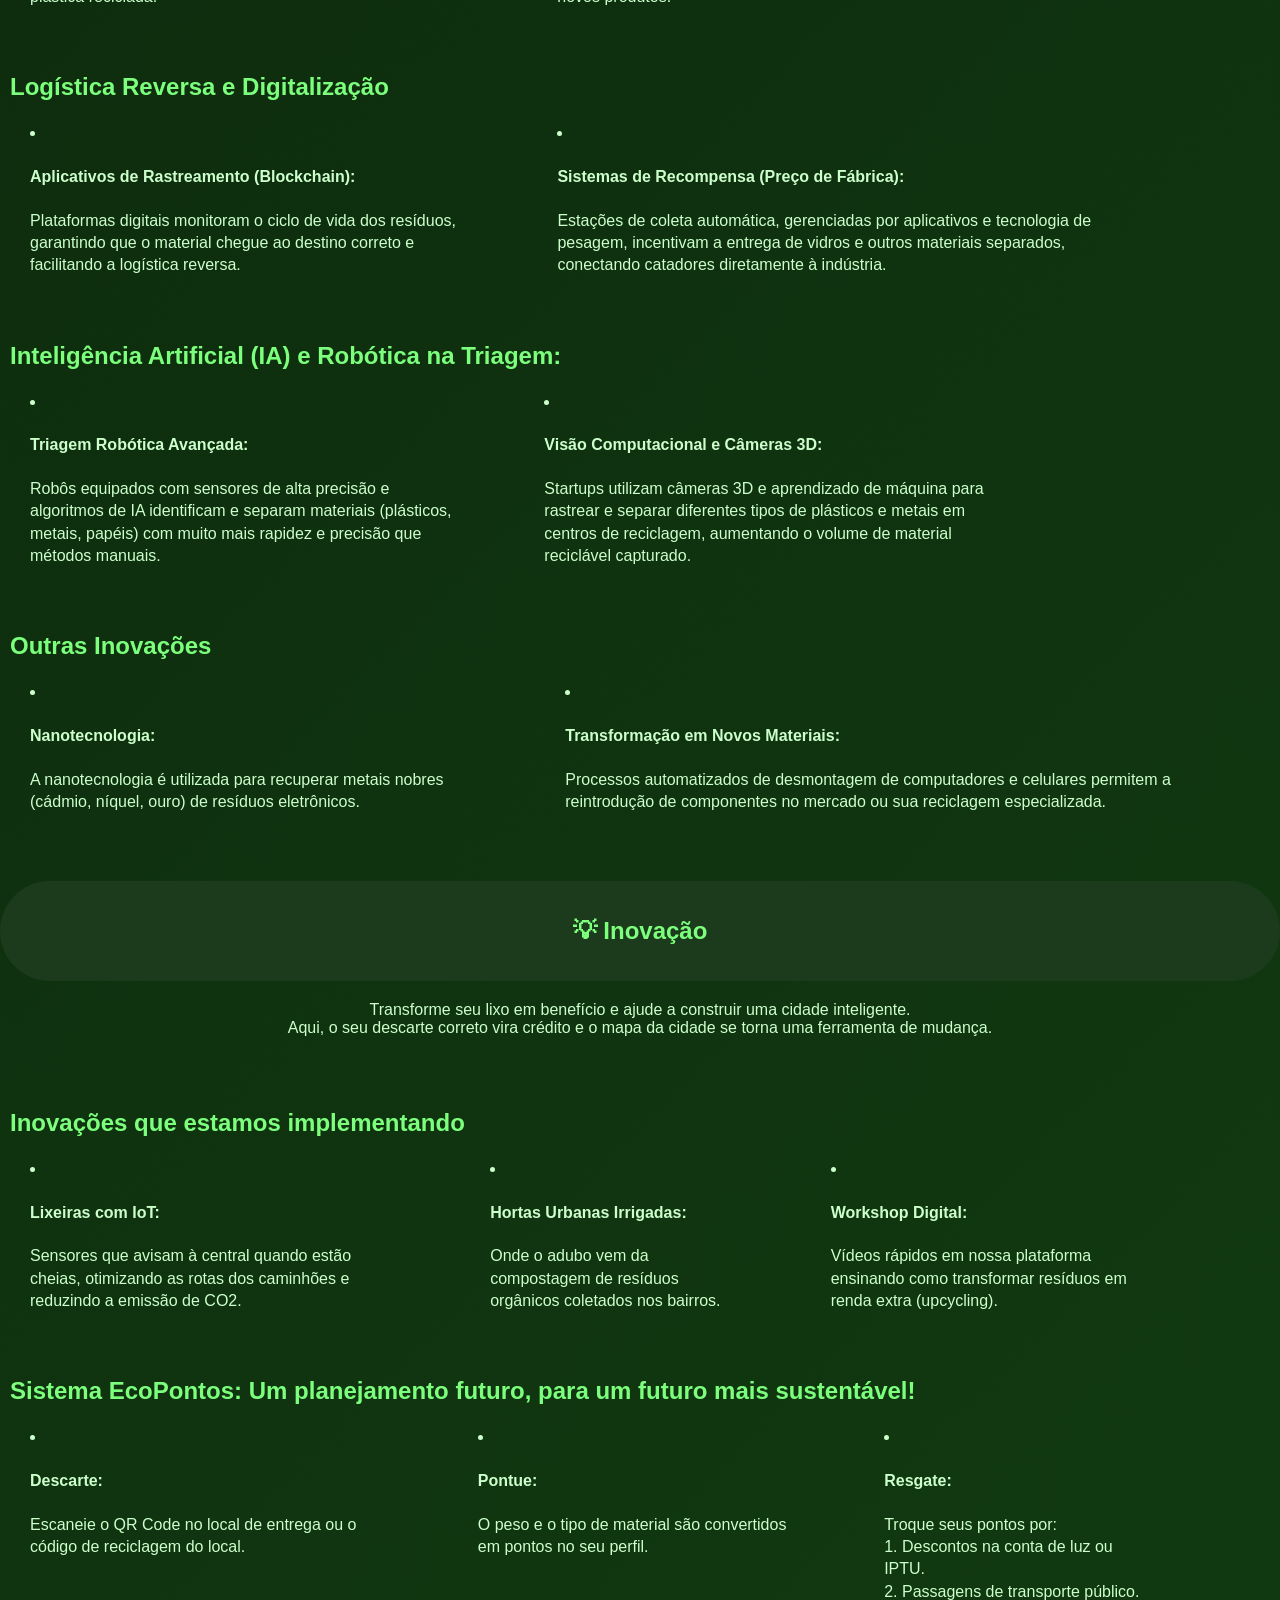
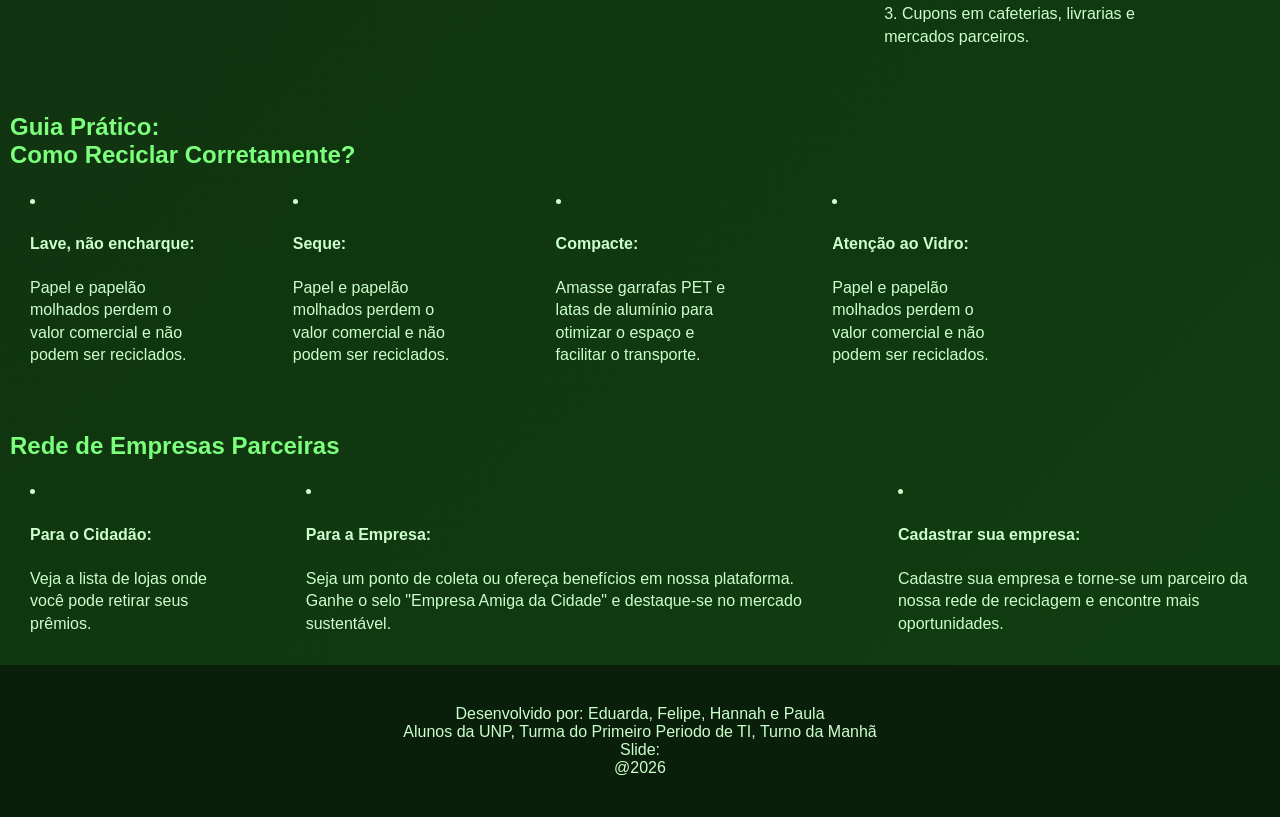
==== commit 26764877: "Update index.html" ====
--- a/index.html
+++ b/index.html
@@ -162,8 +162,8 @@
 
   <footer>
     <p1>Desenvolvido por: Eduarda, Felipe, Hannah e Paula<br> Alunos da UNP, Turma do Primeiro Periodo de TI, Turno da Manhã</p1>
-    <br><p2>@ 
-      2026</p2>
+    <br><p2>Slide:</p2>
+    <br><p3>@2026</p3>
   </footer>
 
 </body>
--- a/style.css
+++ b/style.css
@@ -1,4 +1,10 @@
+html{
+  scrollbar-color: #123d12 #0a1f0a;
+  scroll-behavior: smooth;
+}
 body {
+  max-width: 100%;
+  overflow-x: hidden;
   margin: 0;
   font-family: Arial, sans-serif;
   background: linear-gradient(135deg, #0a1f0a, #123d12);
@@ -68,6 +74,11 @@
   padding: 40px;
 }
 
+.cards a{
+  text-decoration: none;
+  color: inherit;
+}
+
 .card {
   background: #1c3b1c;
   padding: 20px;
@@ -79,18 +90,32 @@
 .card:hover {
   transform: scale(1.05);
   box-shadow: 0 0 15px #7CFF7C;
+  cursor: pointer;
+}
+
+.card-link:after { /* linha para ser possível ir para a seção sem precisar clicar no texto*/
+  content: "";
+  position: absolute;
+  top: 0;
+  right: 0;
+  bottom: 0;
+  left: 0;
+  z-index: 1;
+  cursor: pointer;
 }
 
 /*Pontos de reciclagens*/
 .maps h2{
-   color: #7CFF7C;
-   text-align: center;
+  color: #7CFF7C;
+  display: flex;
+  justify-content: center !important;
+  align-items: center !important;
+  width: 100%;
 }
 
 /*estrutura do mapa*/
 .map-responsive{
-
- overflow:hidden;
+   overflow:hidden;
 
 }
 
@@ -168,11 +193,10 @@
     text-align: center;
   }
 
-    h2{
-      color: #7CFF7C;
-      margin-left: 10px;
-    }
-
+  h2{
+    color: #7CFF7C;
+    margin-left: 10px;
+  }
    ul1{
      display: flex;
      line-height: 1.4;
@@ -276,4 +300,4 @@
    background: #0a1f0a;
    padding: 40px;
    text-align: center;
-}+}
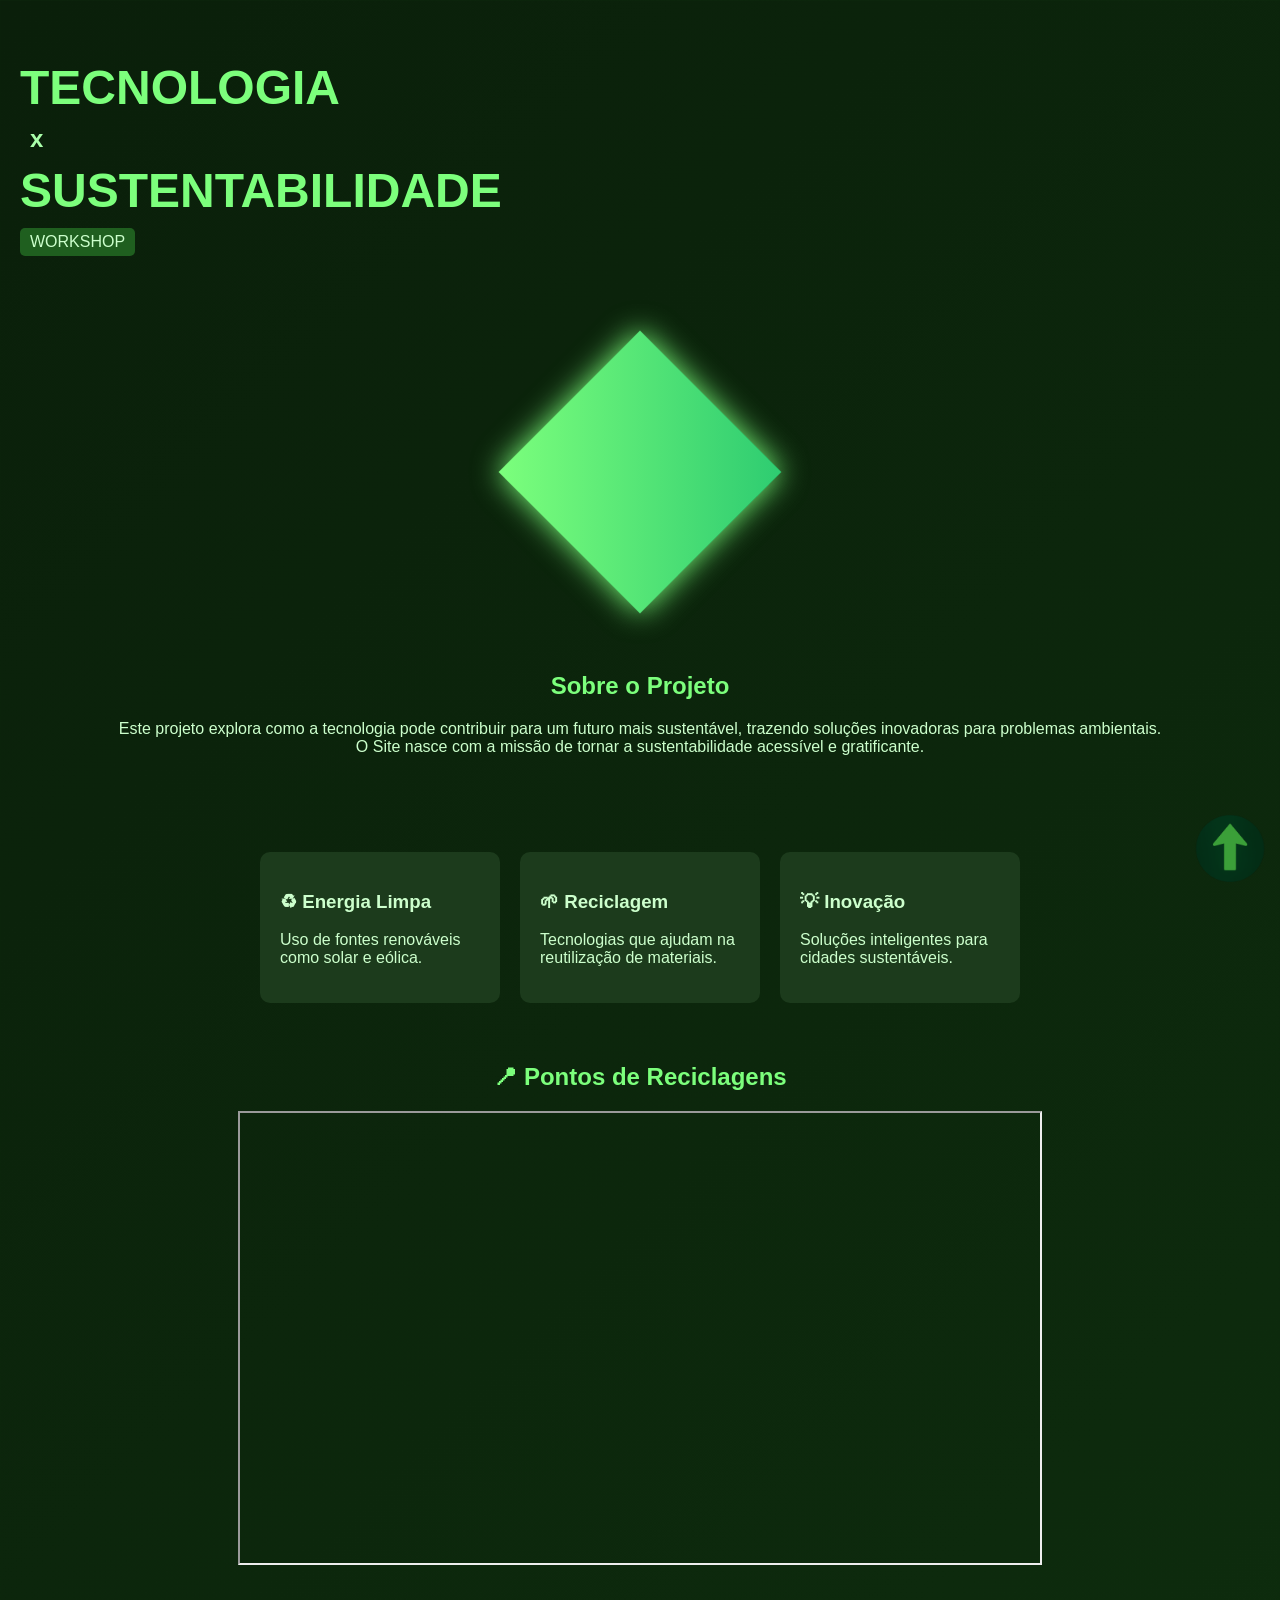
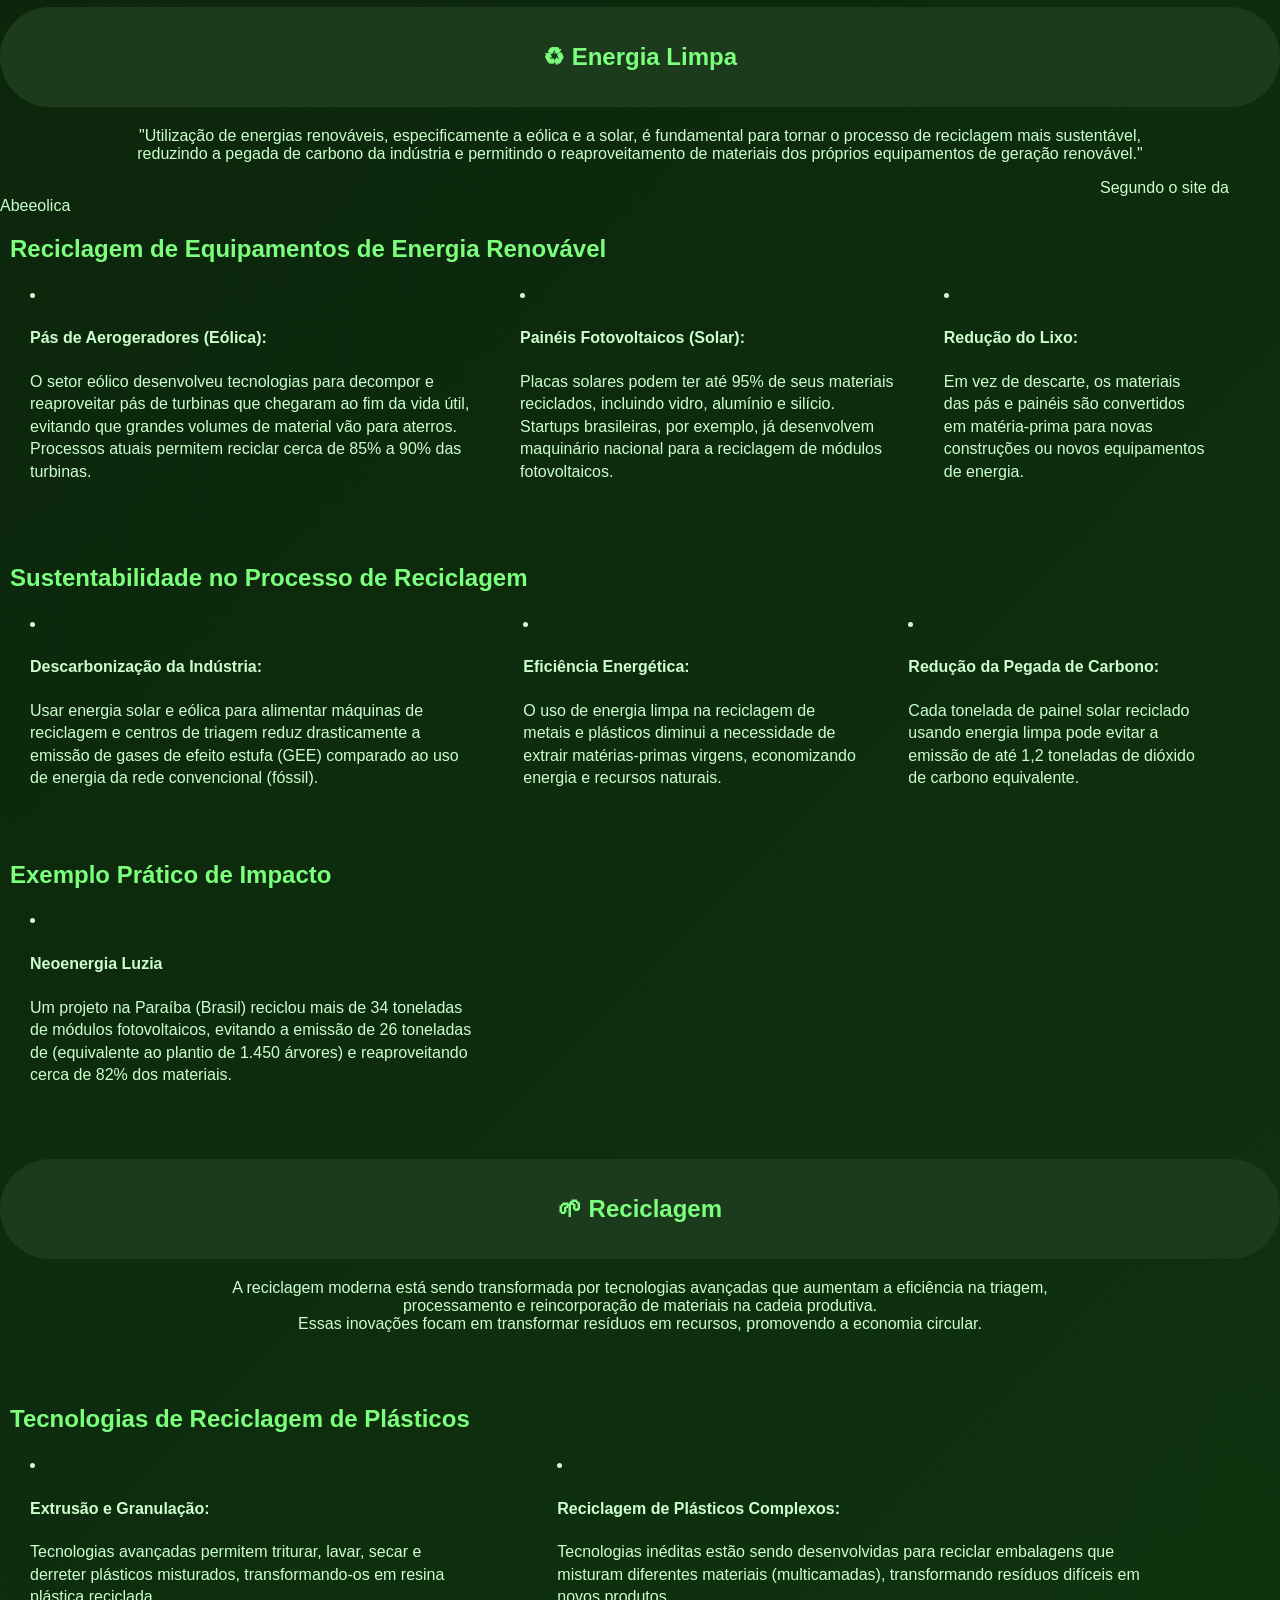
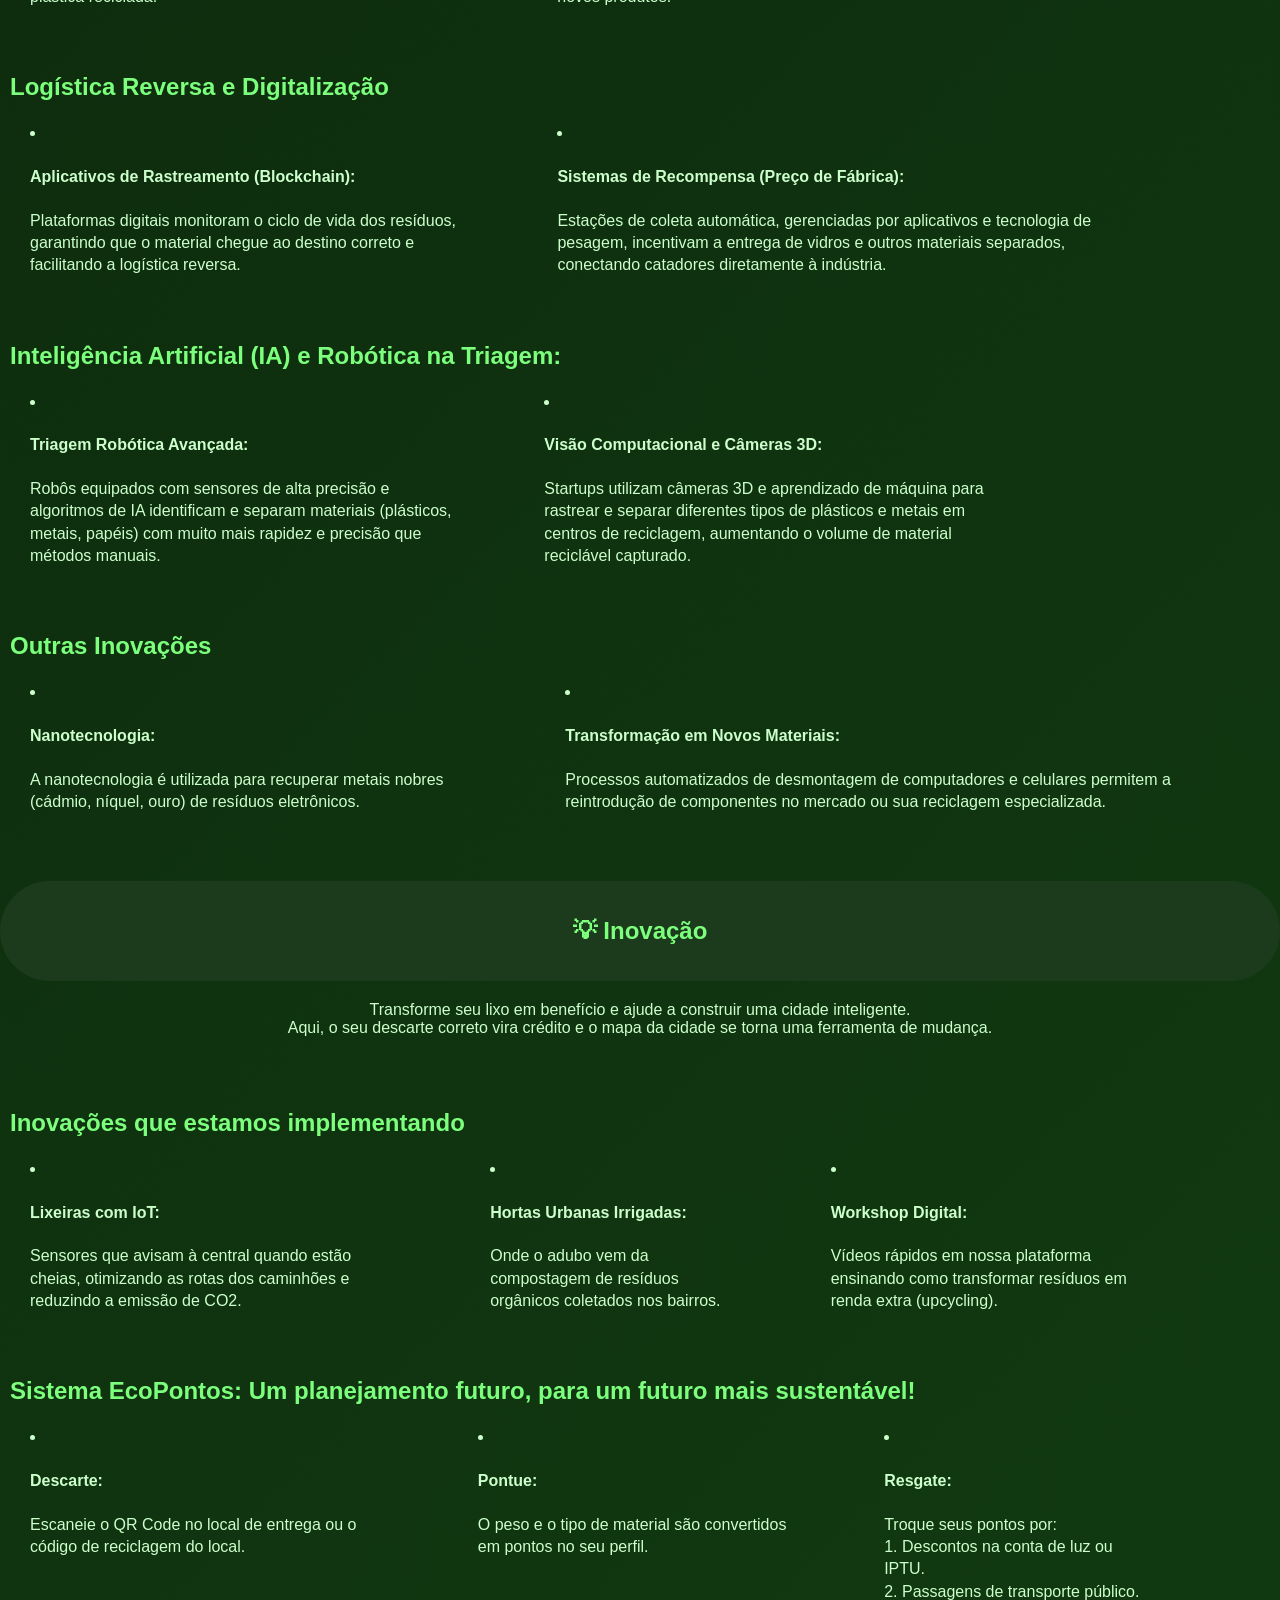
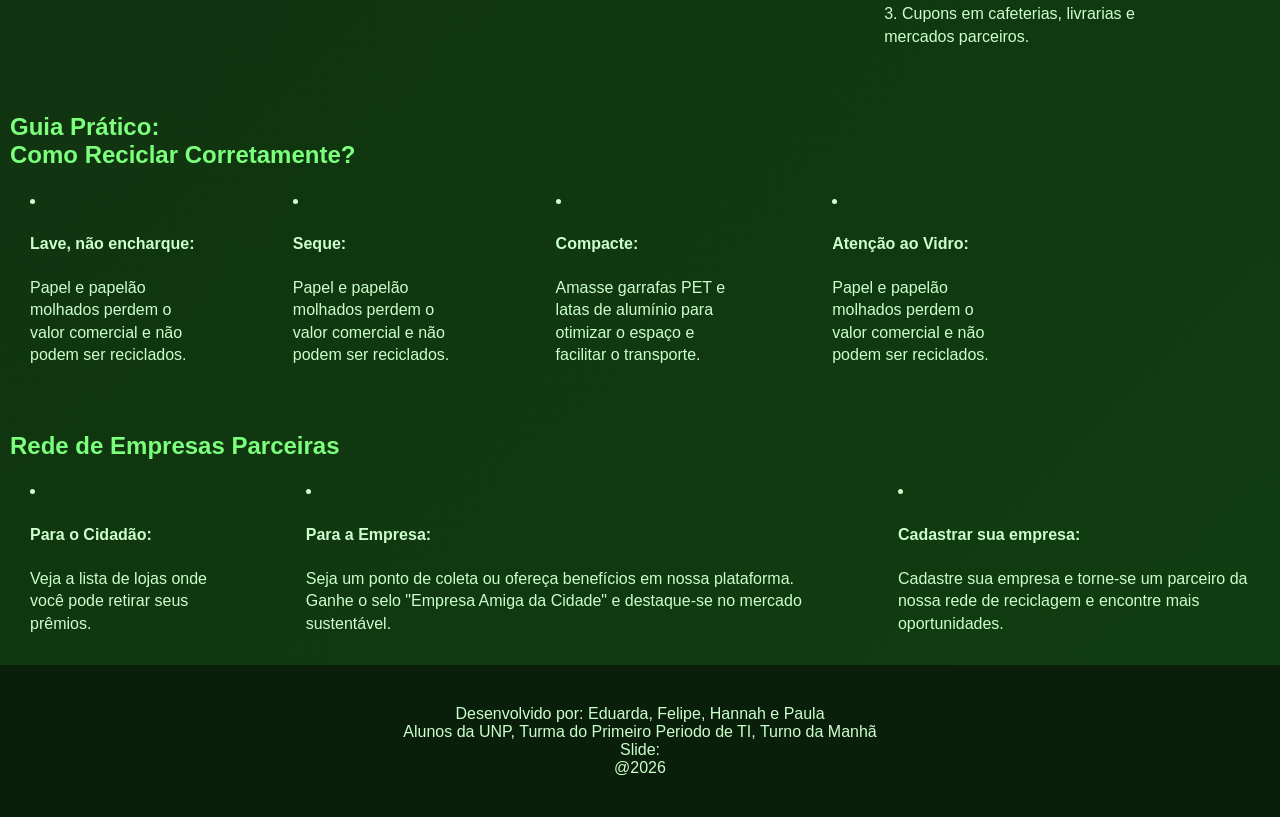
==== commit d58afa58: "Add "Voltar ao Topo" button with styling for improved navigation" ====
--- a/index.html
+++ b/index.html
@@ -16,6 +16,11 @@
 
   <section class="hero">
     <div class="box"></div>
+     <a href="#topo" class="botao-topo">
+    <img src="ChatGPT-Image-Seta-1.png" alt="Voltar ao Topo">
+</a>
+    <div id="topo"></div>
+    
   </section>
 
   <section class="content">
--- a/style.css
+++ b/style.css
@@ -10,6 +10,27 @@
   background: linear-gradient(135deg, #0a1f0a, #123d12);
   color: #ccffcc;
 }
+.botao-topo {
+    position: fixed;
+    bottom: 50px; /* Distância do fundo */
+    right: 50px;  /* Distância da esquerda */
+    z-index: 100; /* Garante que fique acima de outros elementos */
+    width: 50px;   /* Ajuste o tamanho da sua imagem */
+    height: 50px;
+    opacity: 0.7;  /* Transparência inicial */
+    transition: 0.3s; /* Animação suave no hover */
+}
+
+.botao-topo img {
+    width: 200%;
+    height: 200%;
+}
+
+.botao-topo:hover {
+    opacity: 1; /* Fica opaco ao passar o mouse */
+    transform: scale(1.1); /* Pequeno aumento no hover */
+}
+
 
 /* parte de cima com o título */
 header {
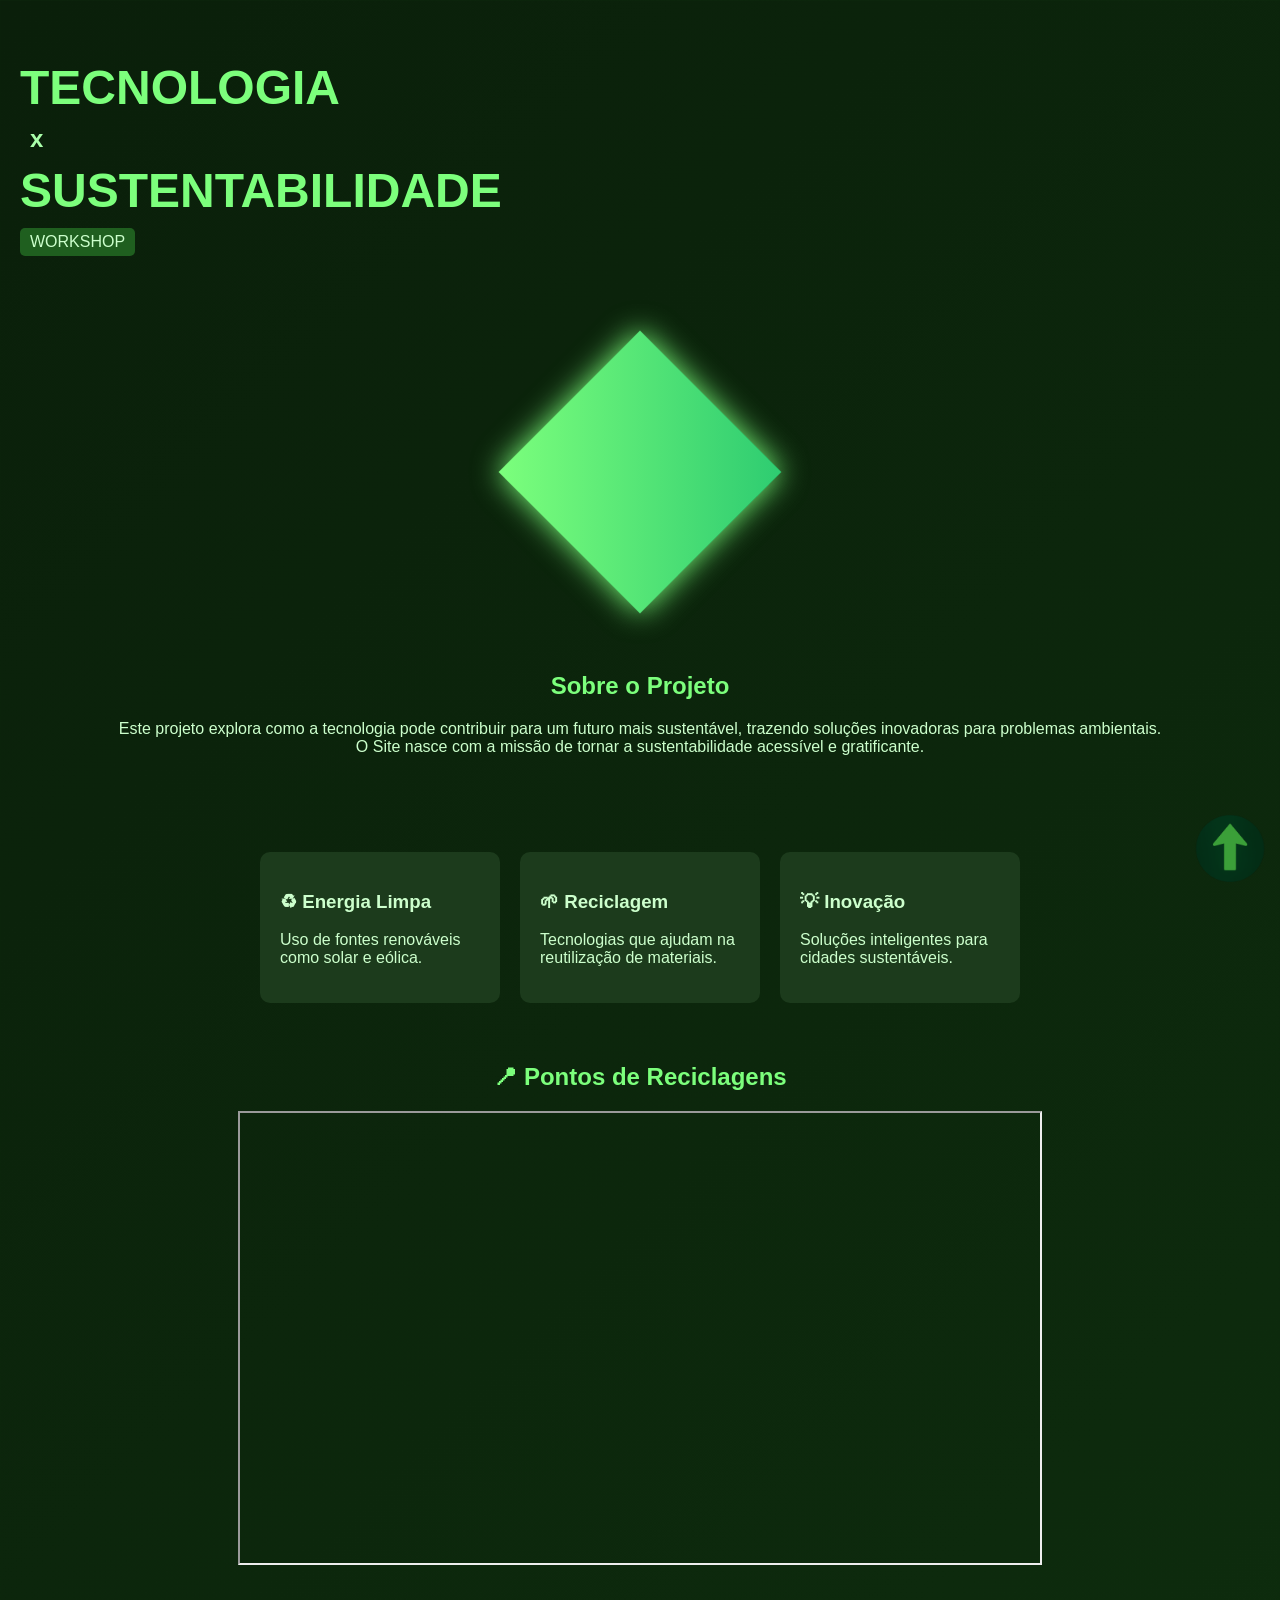
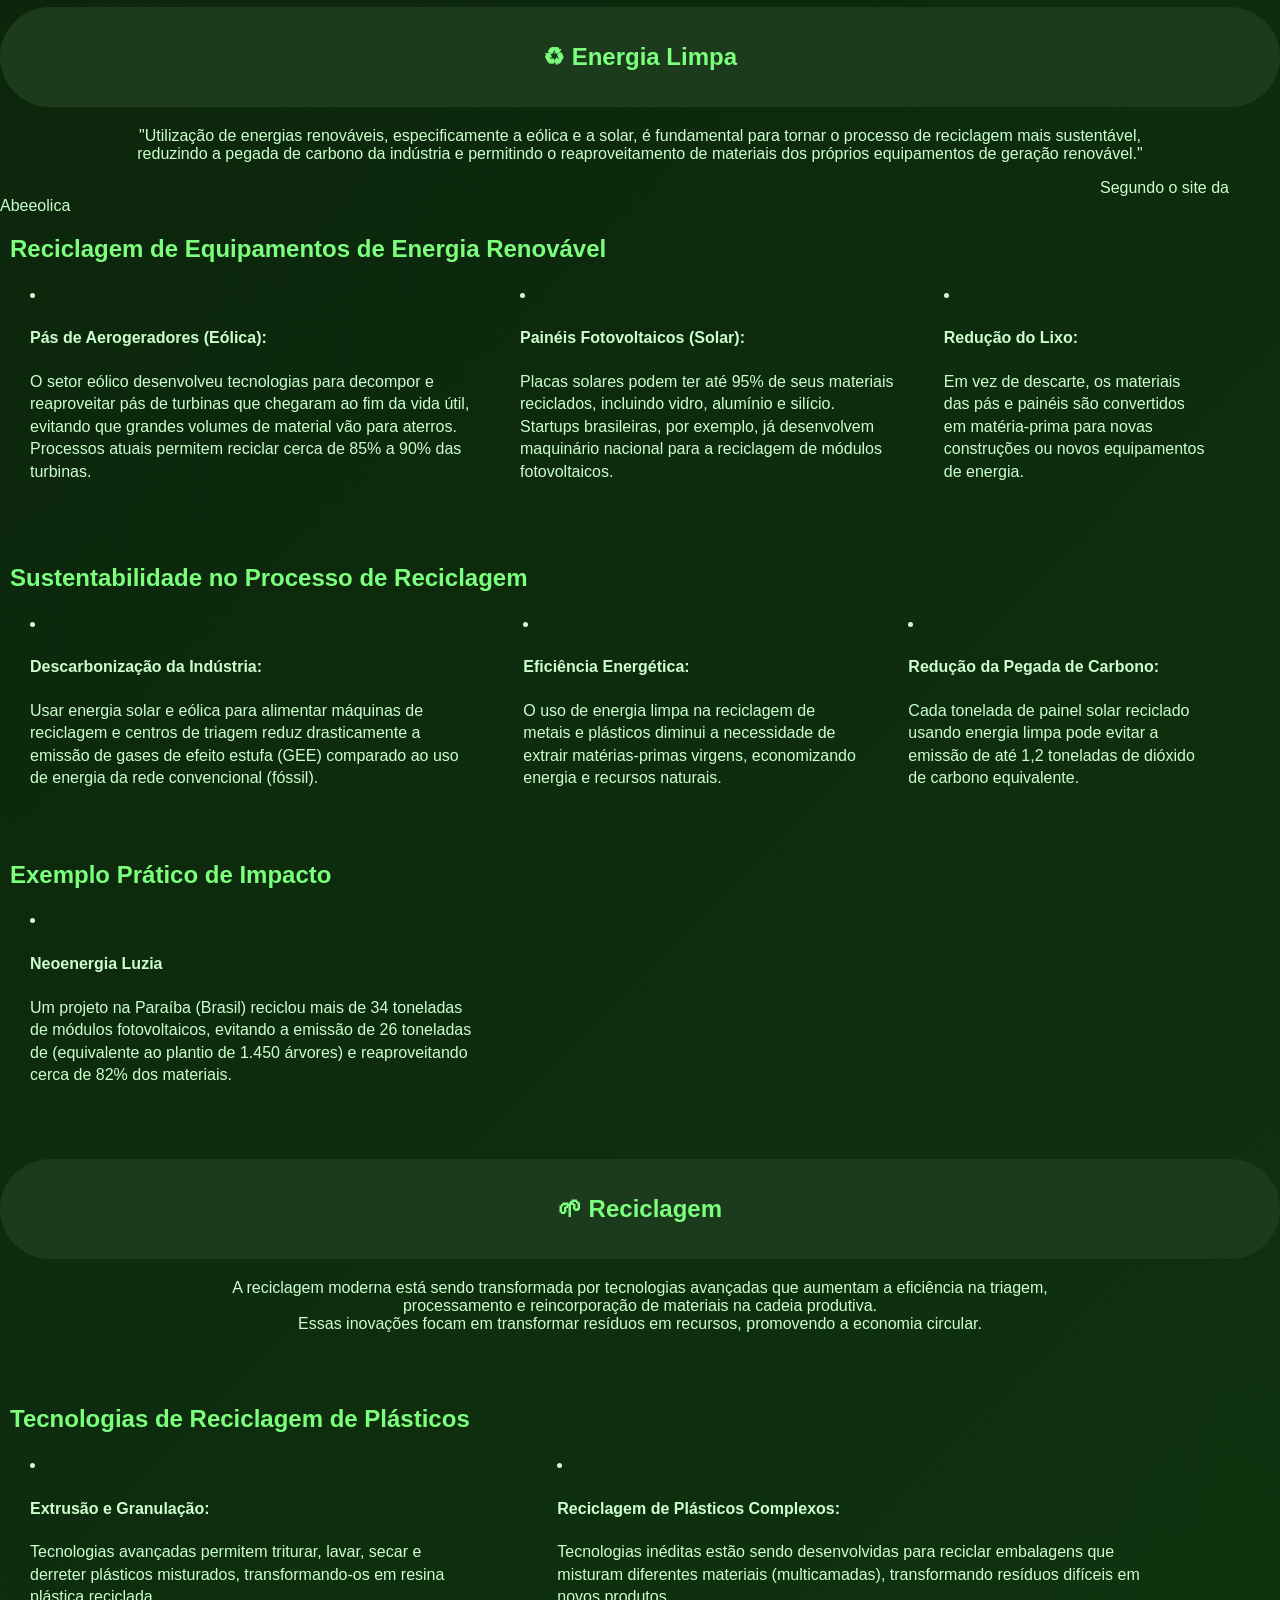
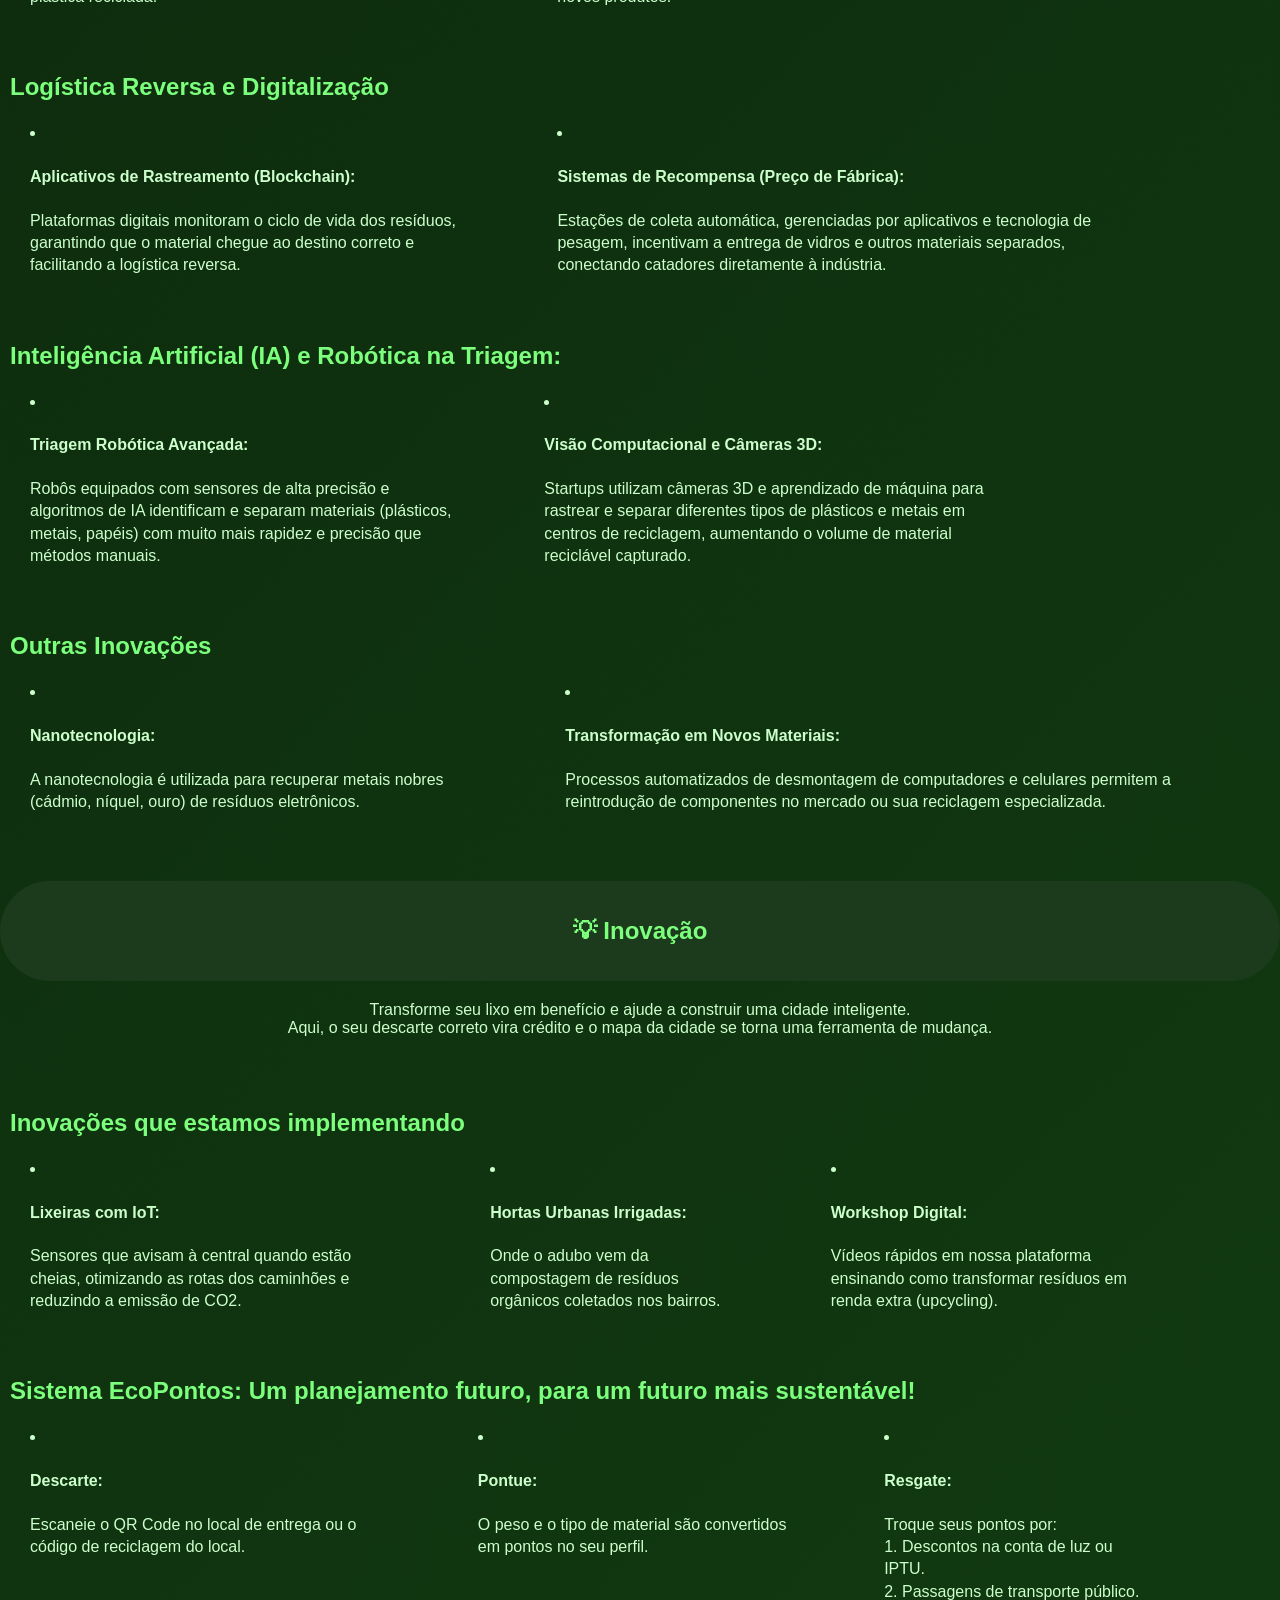
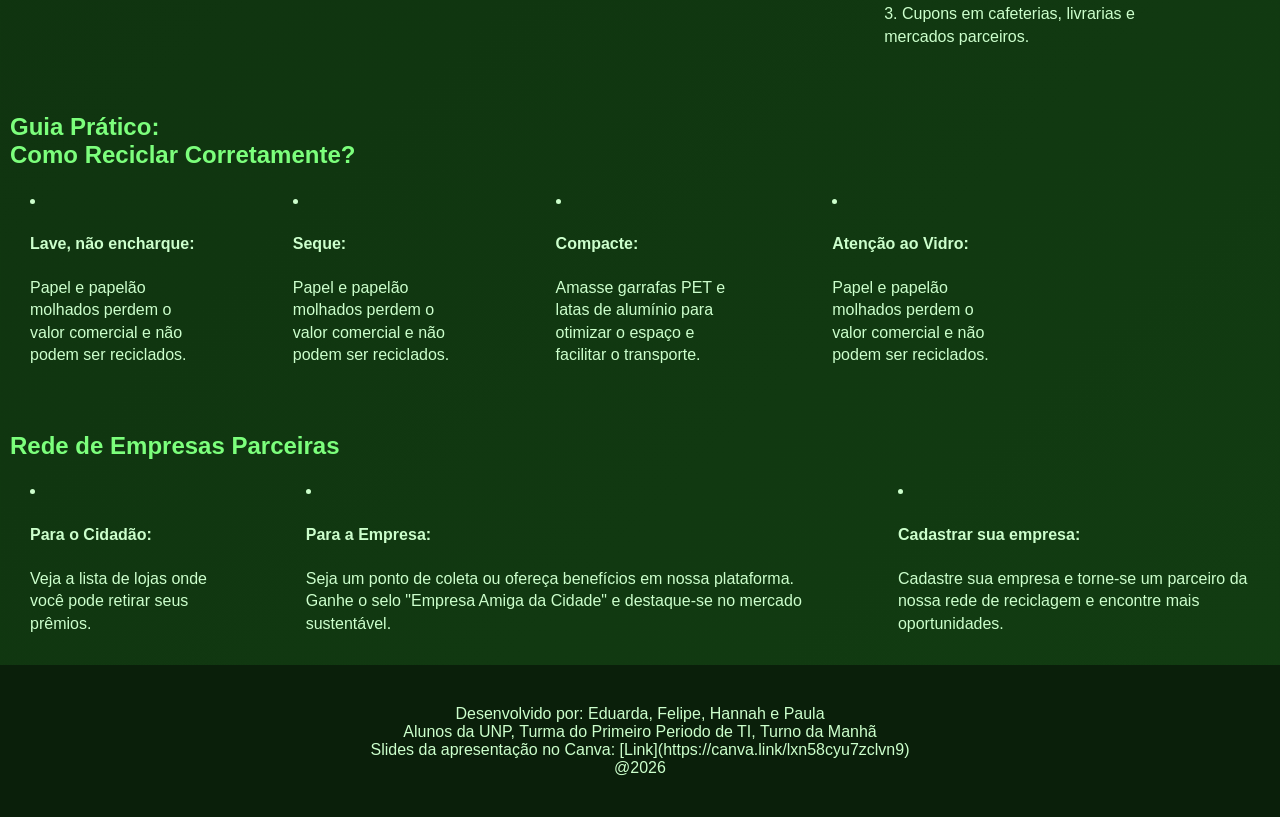
==== commit cb799045: "Update index.html" ====
--- a/index.html
+++ b/index.html
@@ -167,7 +167,7 @@
 
   <footer>
     <p1>Desenvolvido por: Eduarda, Felipe, Hannah e Paula<br> Alunos da UNP, Turma do Primeiro Periodo de TI, Turno da Manhã</p1>
-    <br><p2>Slide:</p2>
+    <br><p2>Slides da apresentação no Canva: [Link](https://canva.link/lxn58cyu7zclvn9)</p2>
     <br><p3>@2026</p3>
   </footer>
 
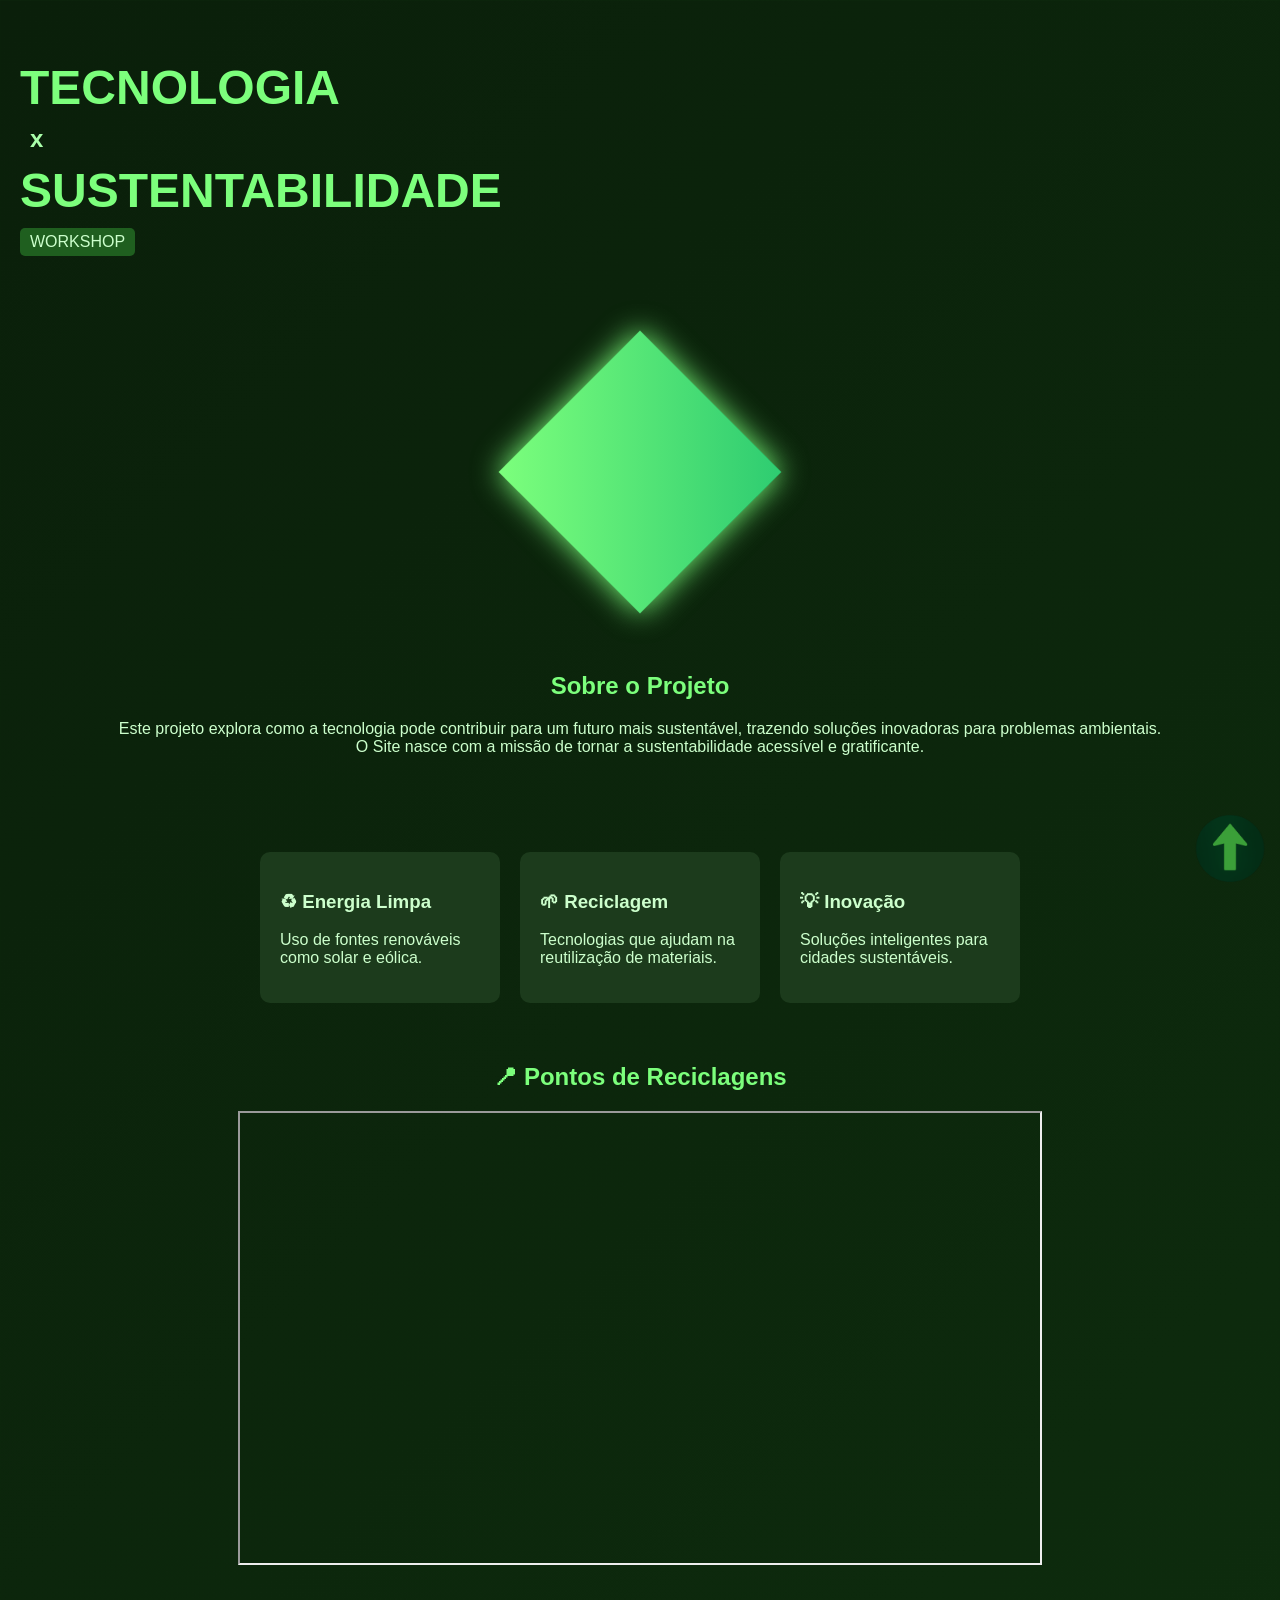
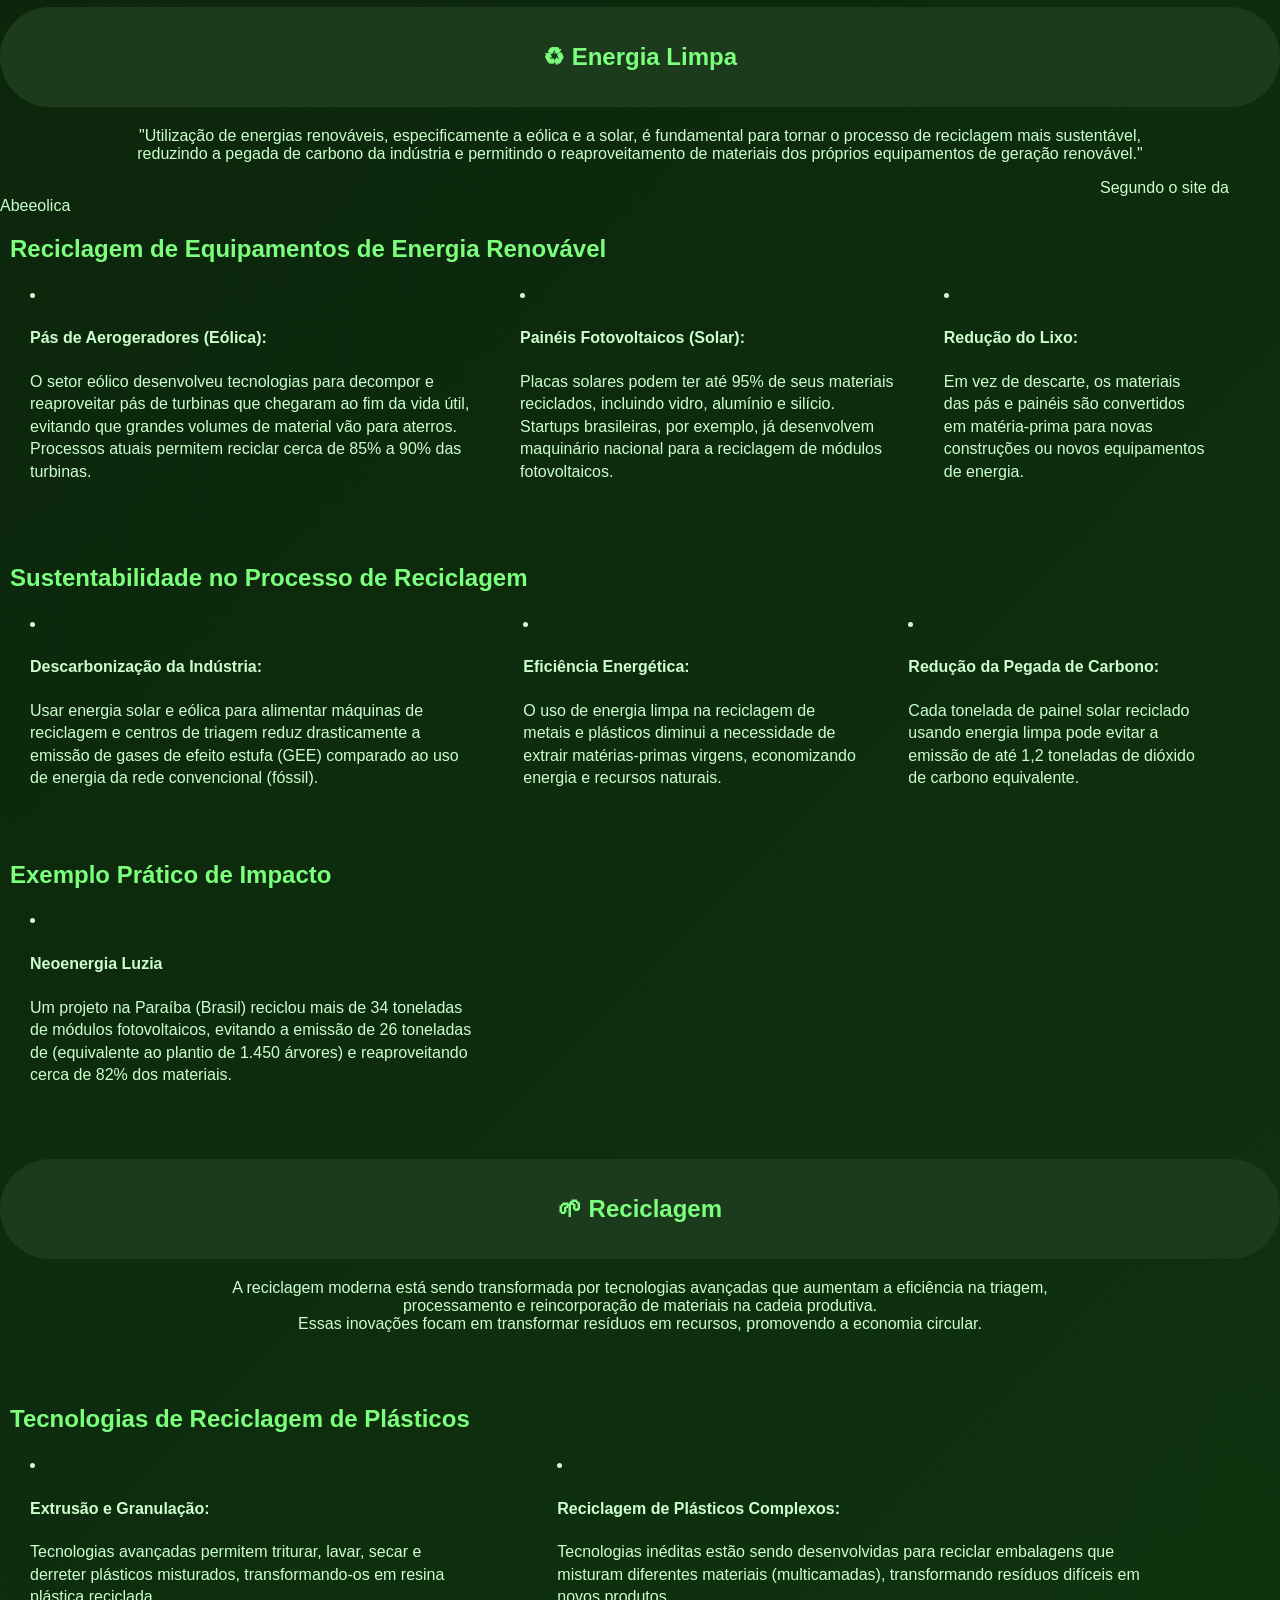
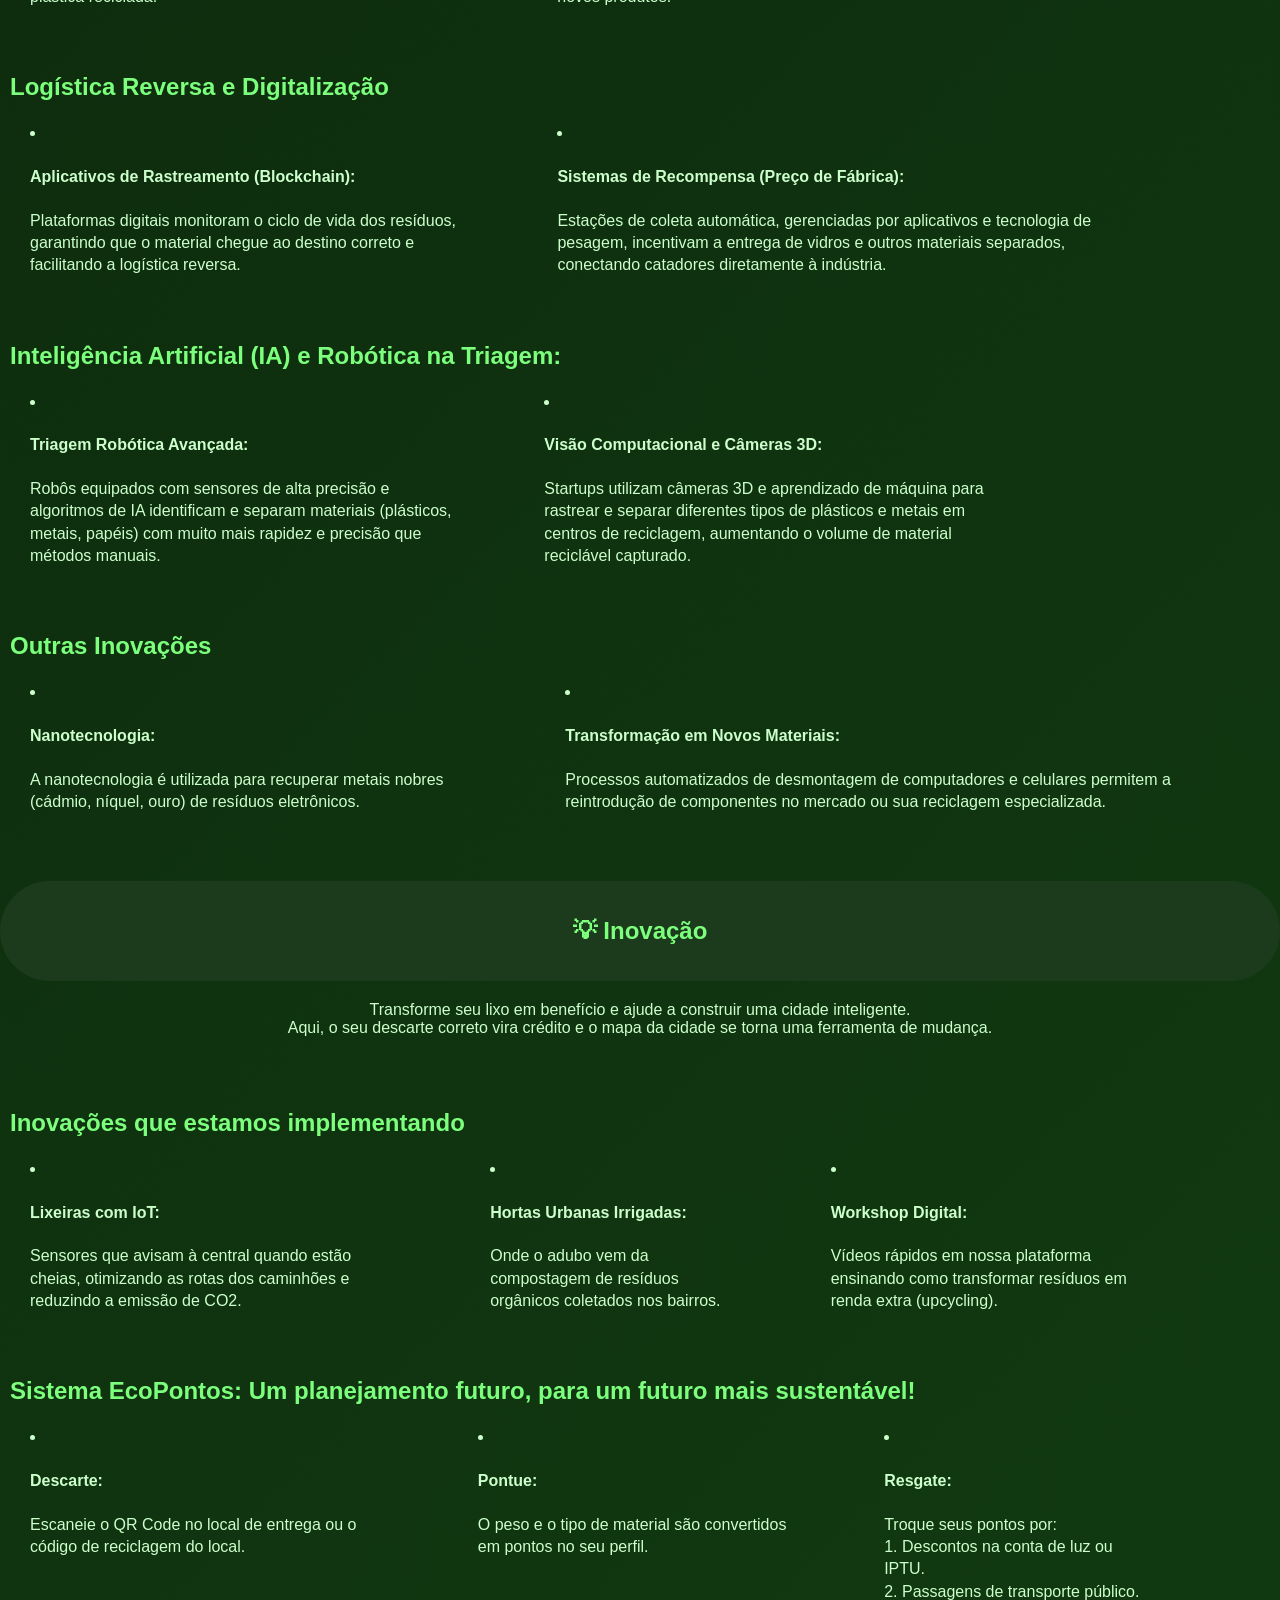
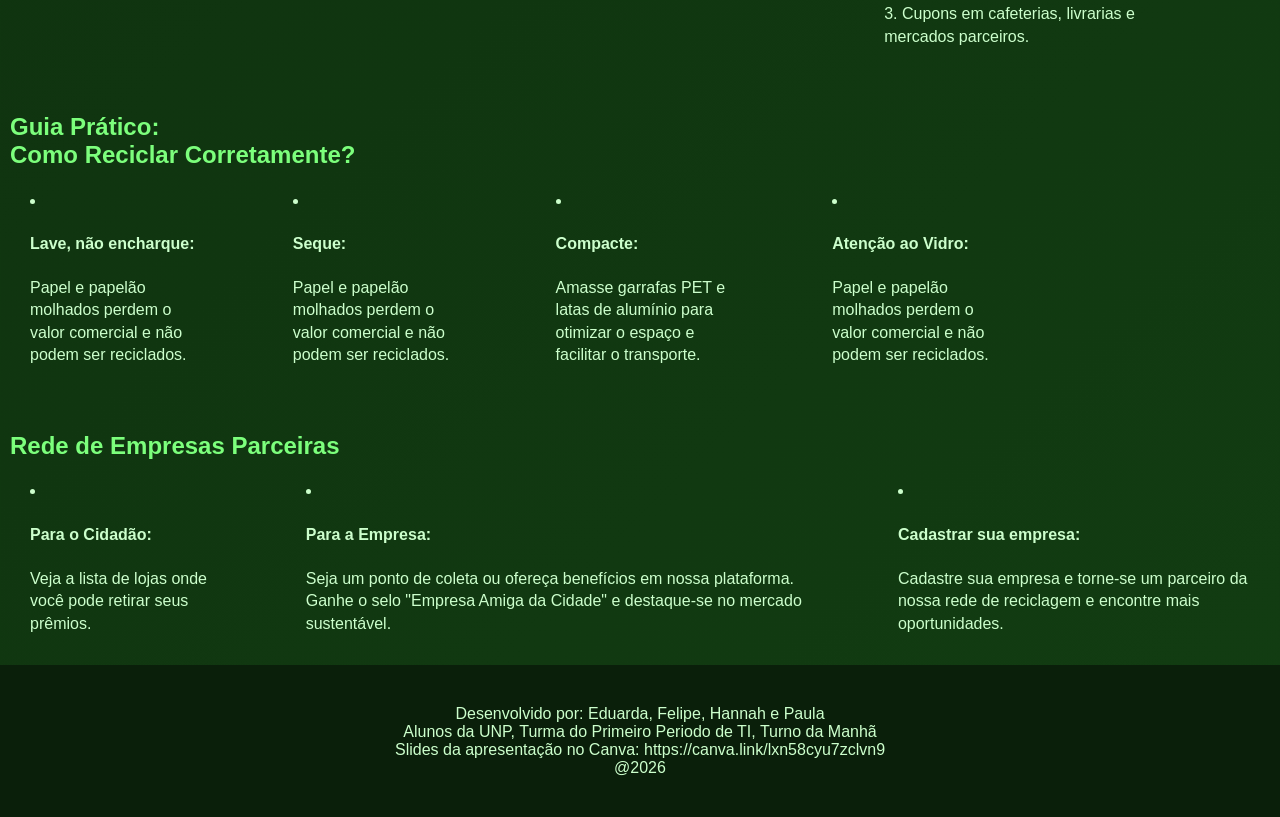
==== commit c12ea3af: "Update index.html" ====
--- a/index.html
+++ b/index.html
@@ -167,7 +167,7 @@
 
   <footer>
     <p1>Desenvolvido por: Eduarda, Felipe, Hannah e Paula<br> Alunos da UNP, Turma do Primeiro Periodo de TI, Turno da Manhã</p1>
-    <br><p2>Slides da apresentação no Canva: [Link](https://canva.link/lxn58cyu7zclvn9)</p2>
+     <br><p2>Slides da apresentação no Canva: <LInk>https://canva.link/lxn58cyu7zclvn9</LInk></p2>
     <br><p3>@2026</p3>
   </footer>
 
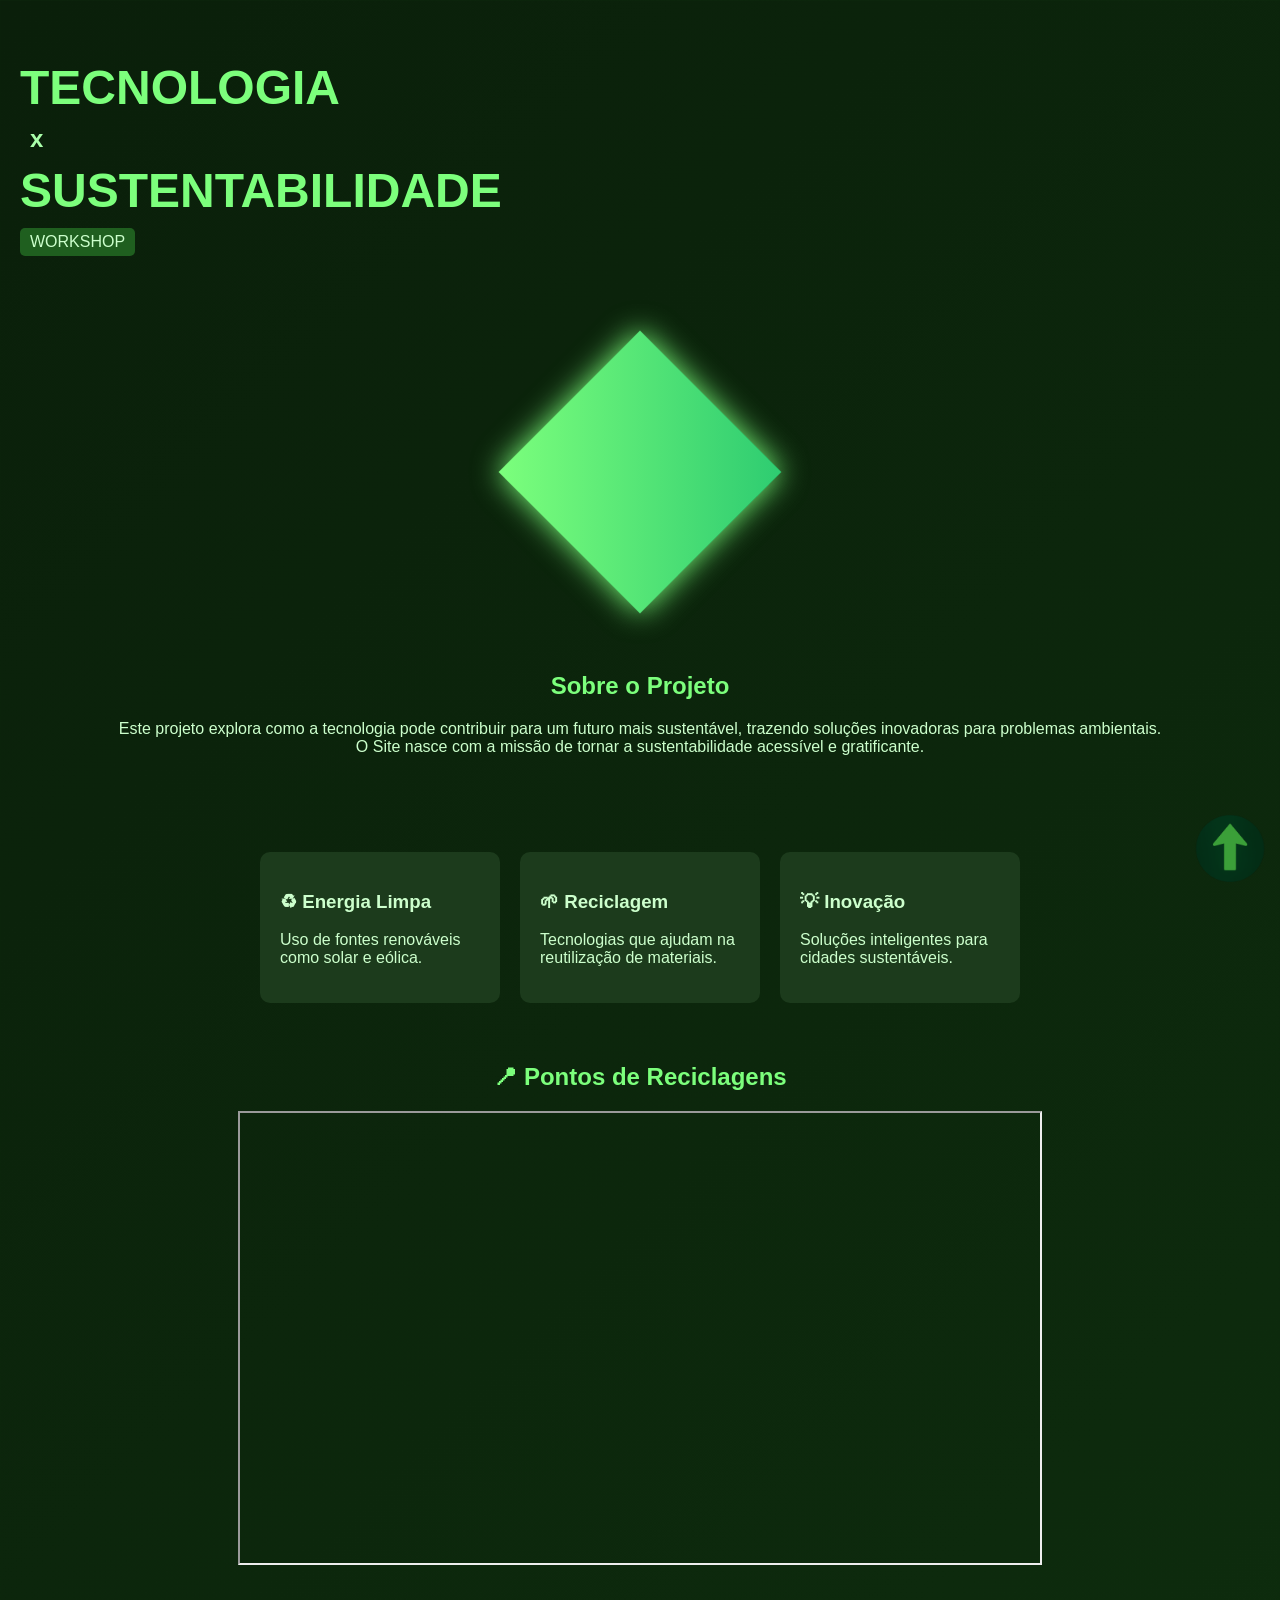
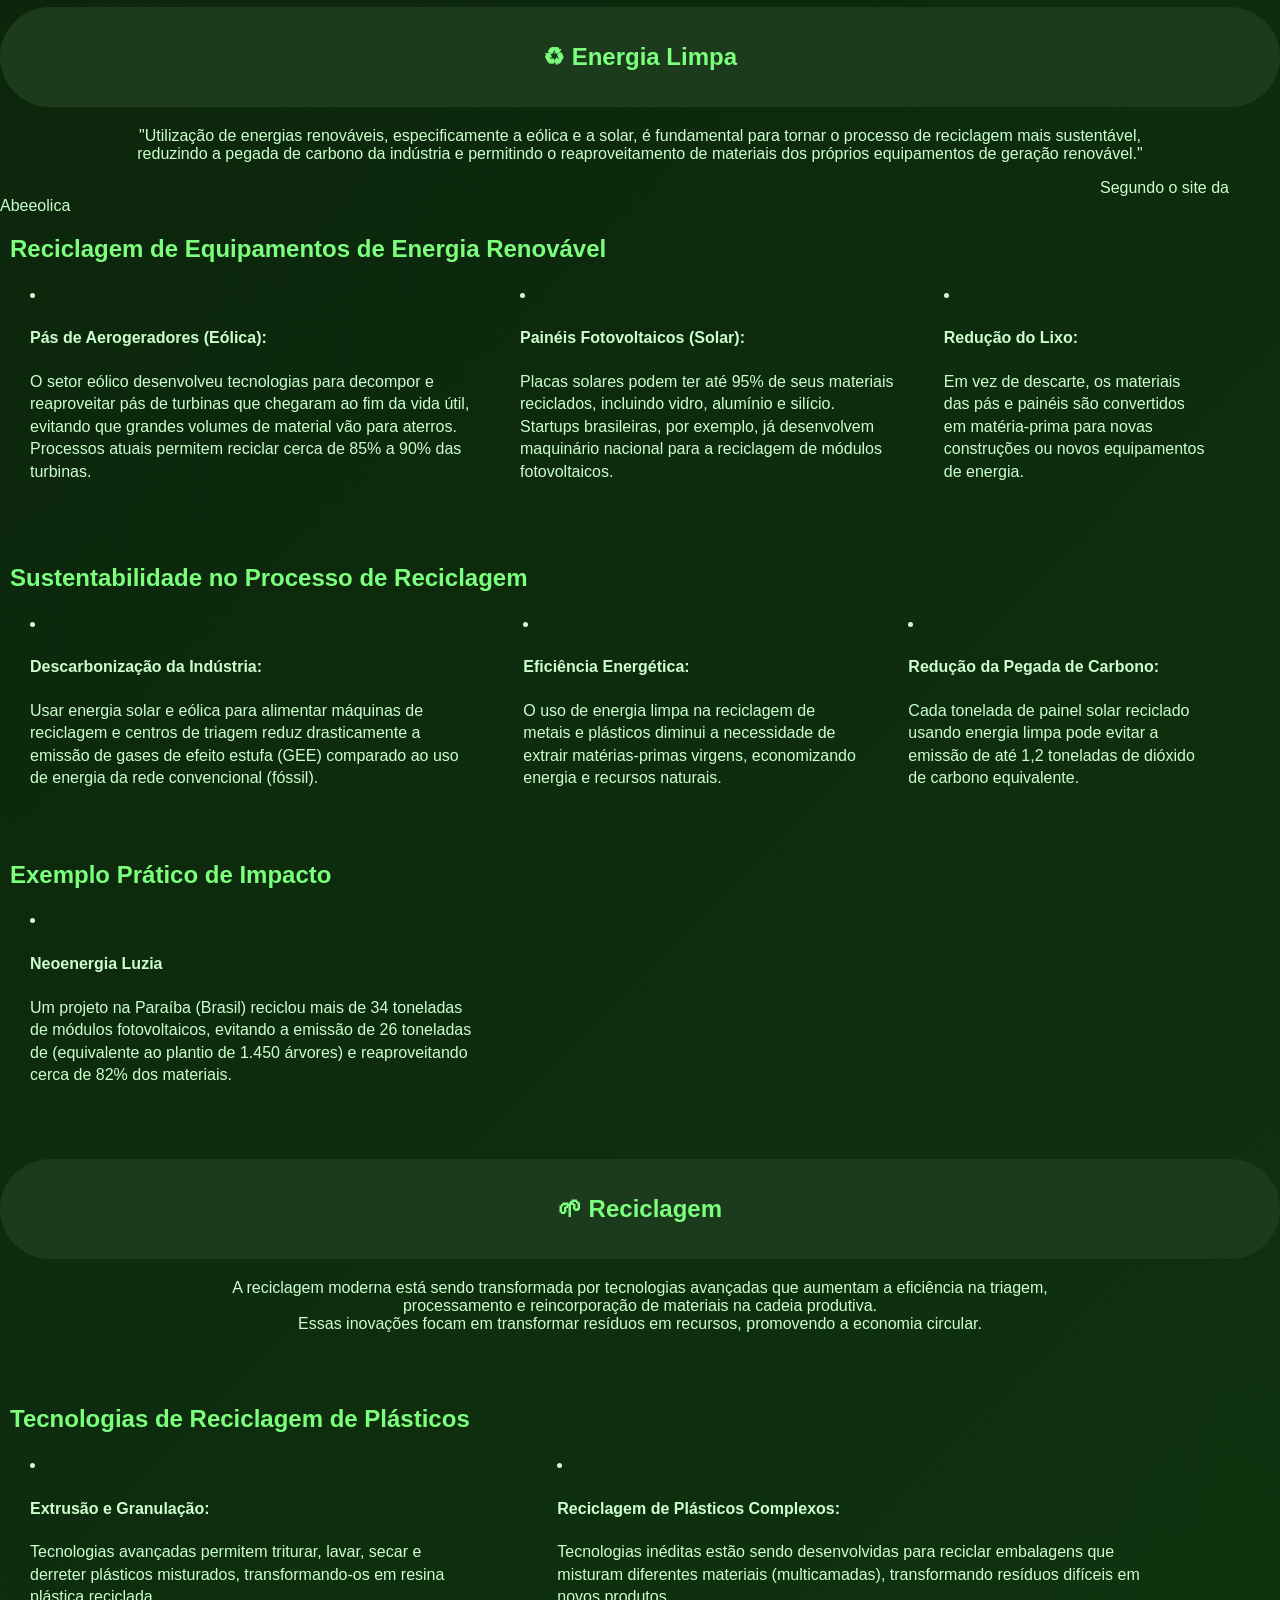
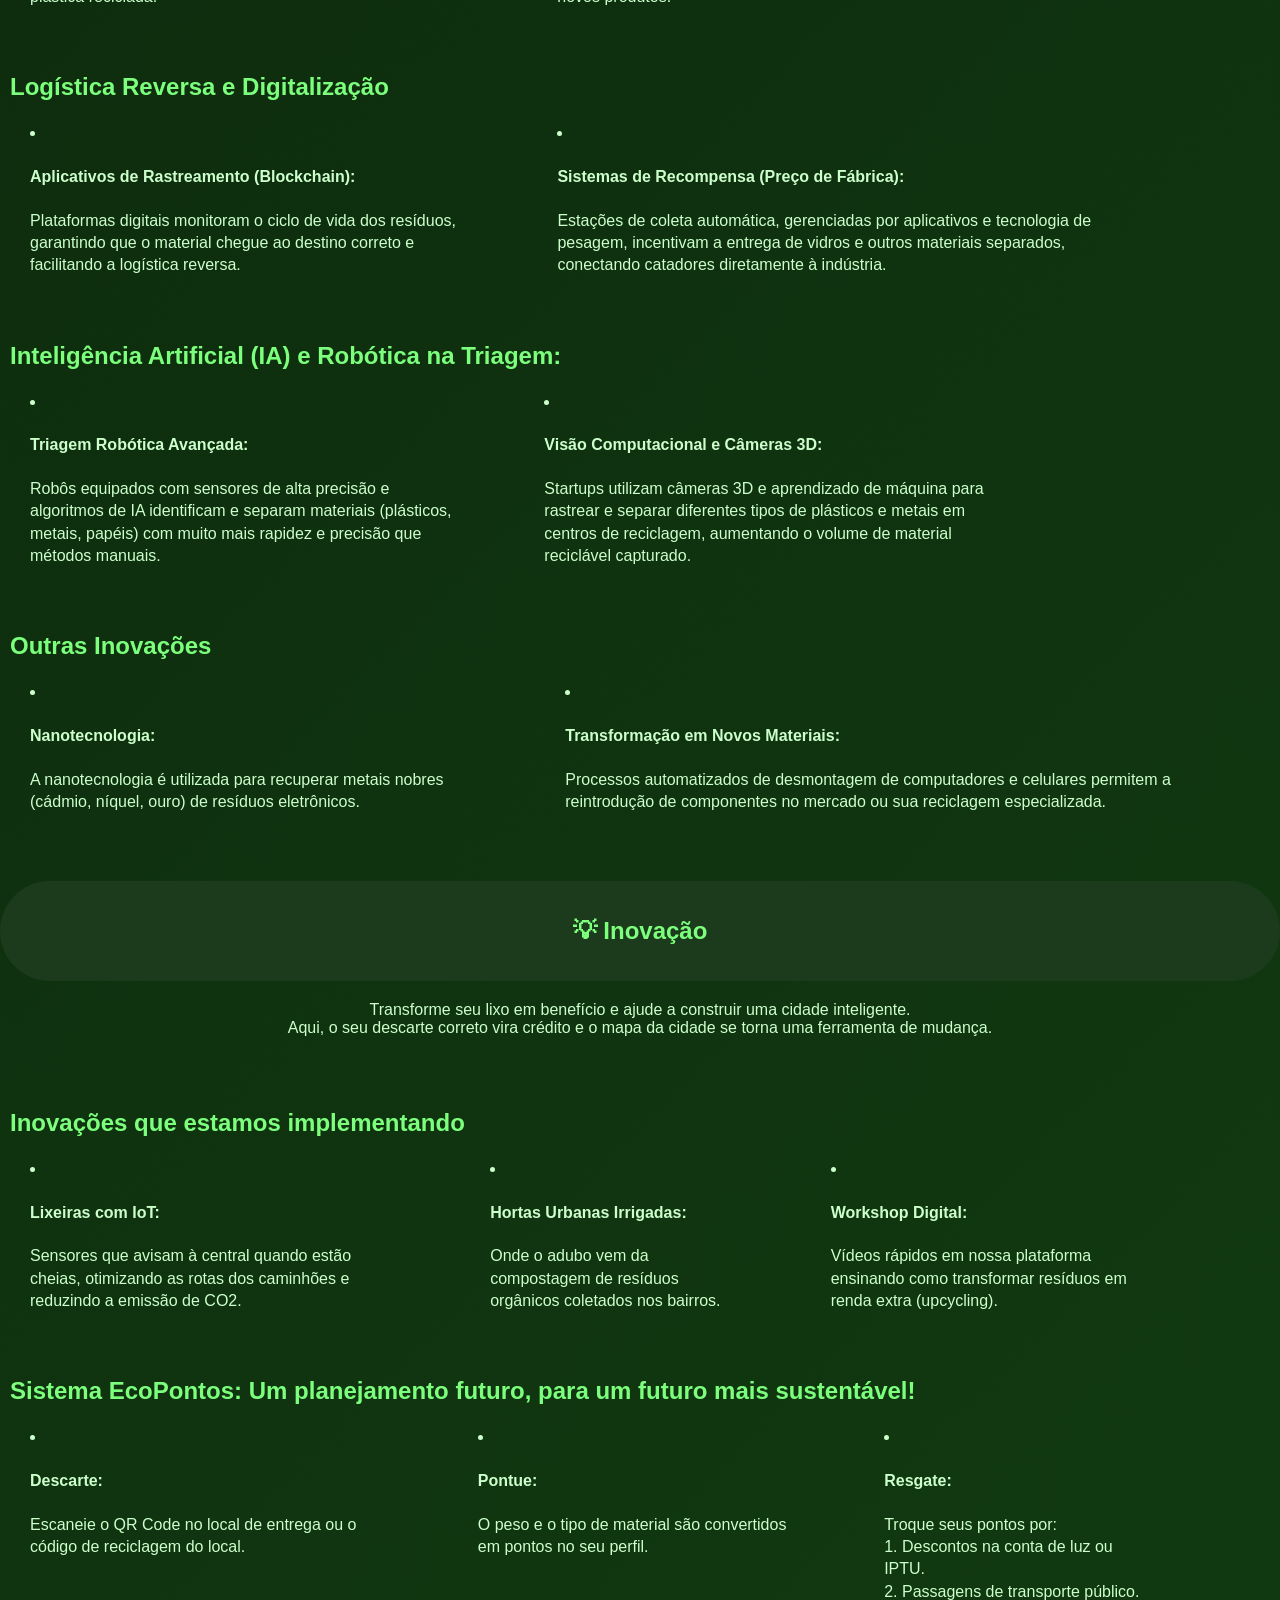
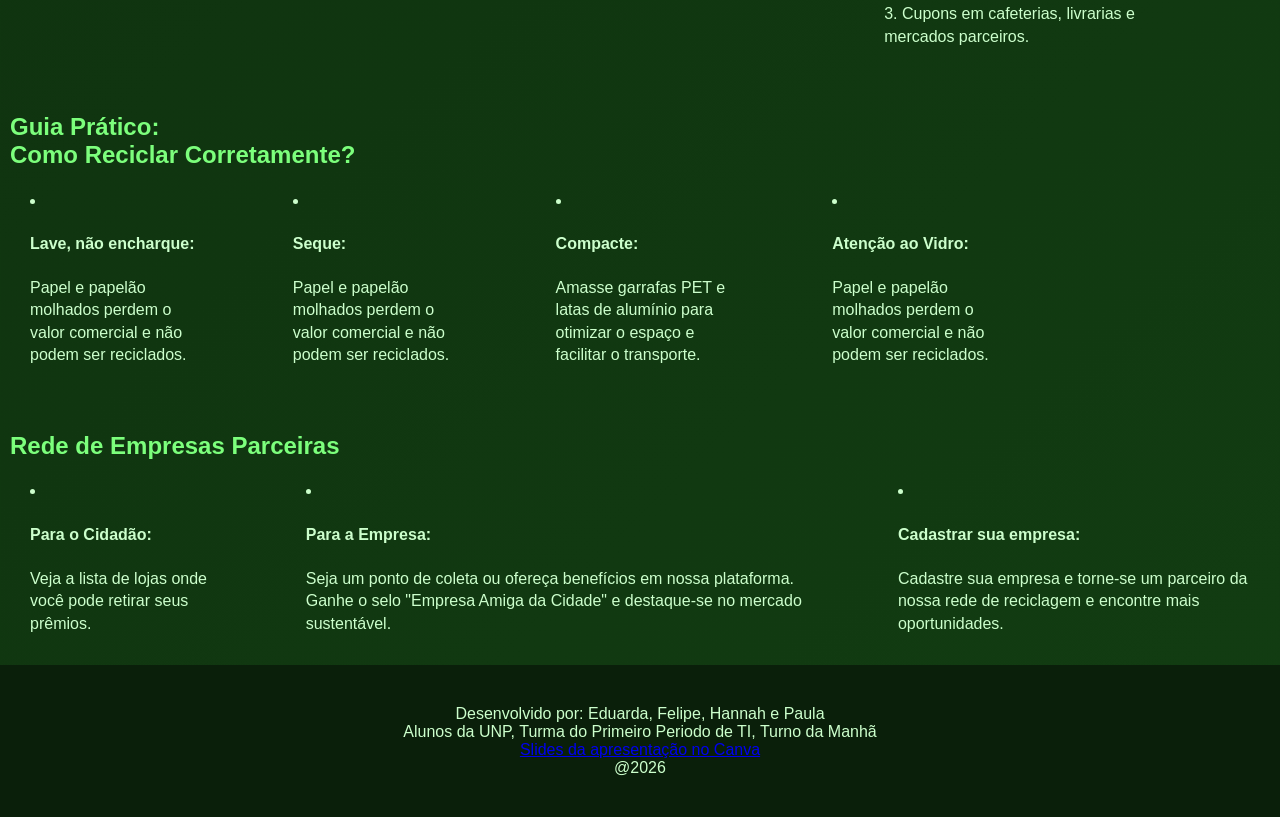
==== commit 4d7f2cc2: "Update footer links to use anchor tags" ====
--- a/index.html
+++ b/index.html
@@ -167,7 +167,7 @@
 
   <footer>
     <p1>Desenvolvido por: Eduarda, Felipe, Hannah e Paula<br> Alunos da UNP, Turma do Primeiro Periodo de TI, Turno da Manhã</p1>
-     <br><p2>Slides da apresentação no Canva: <LInk>https://canva.link/lxn58cyu7zclvn9</LInk></p2>
+     <br><p2><a href="https://canva.link/lxn58cyu7zclvn9">Slides da apresentação no Canva</a></p2>
     <br><p3>@2026</p3>
   </footer>
 
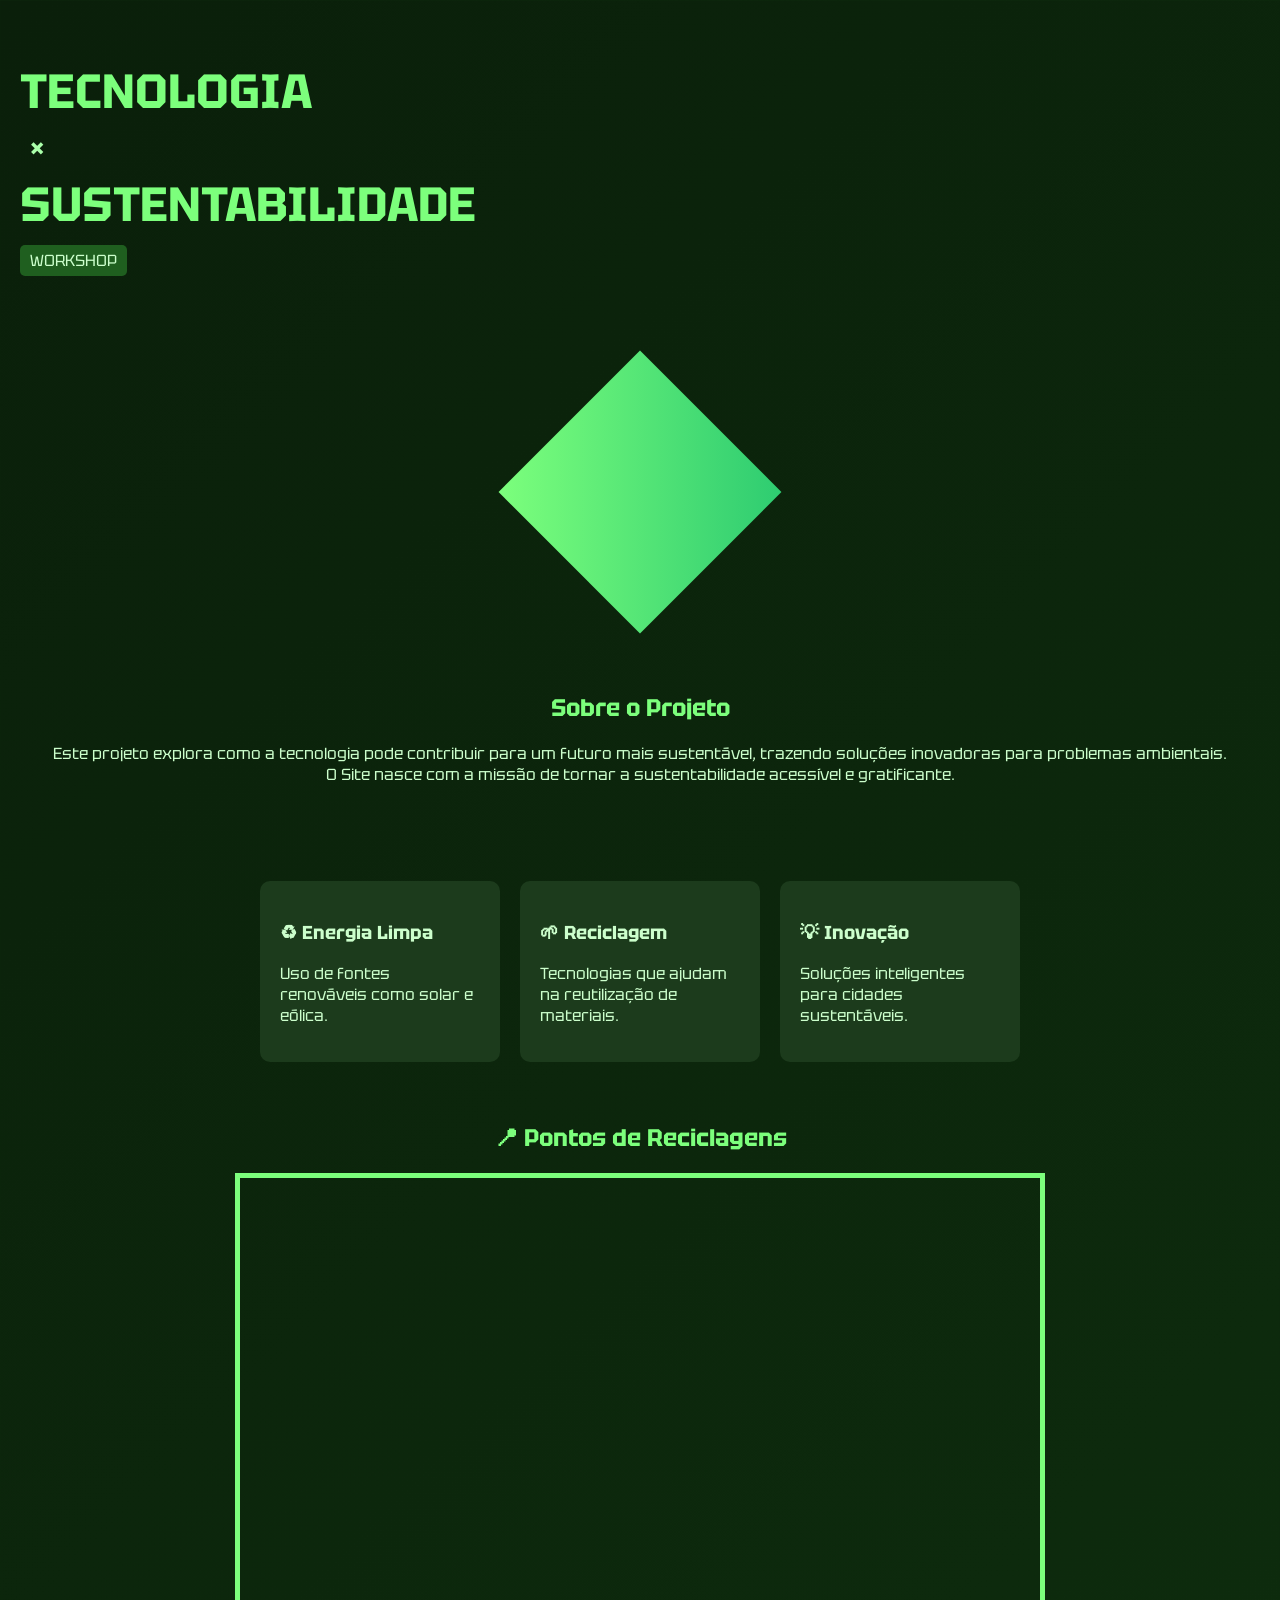
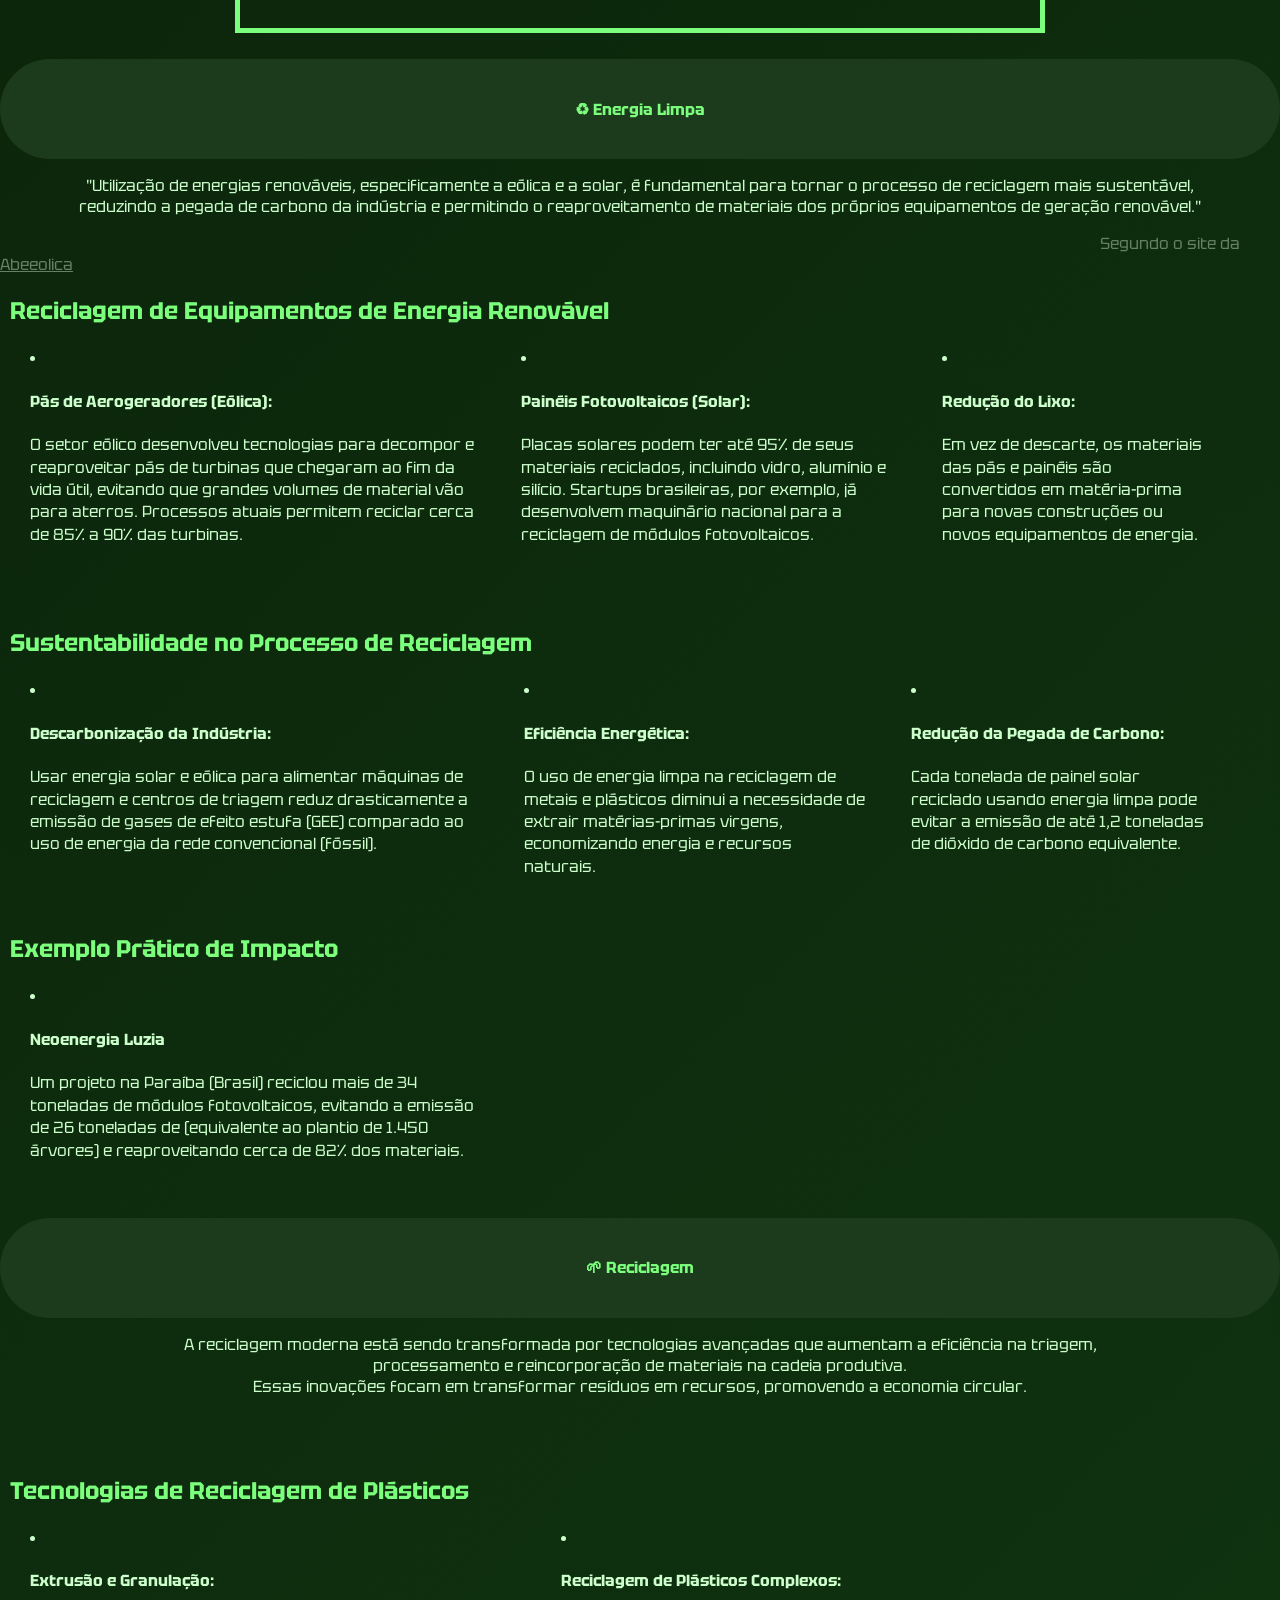
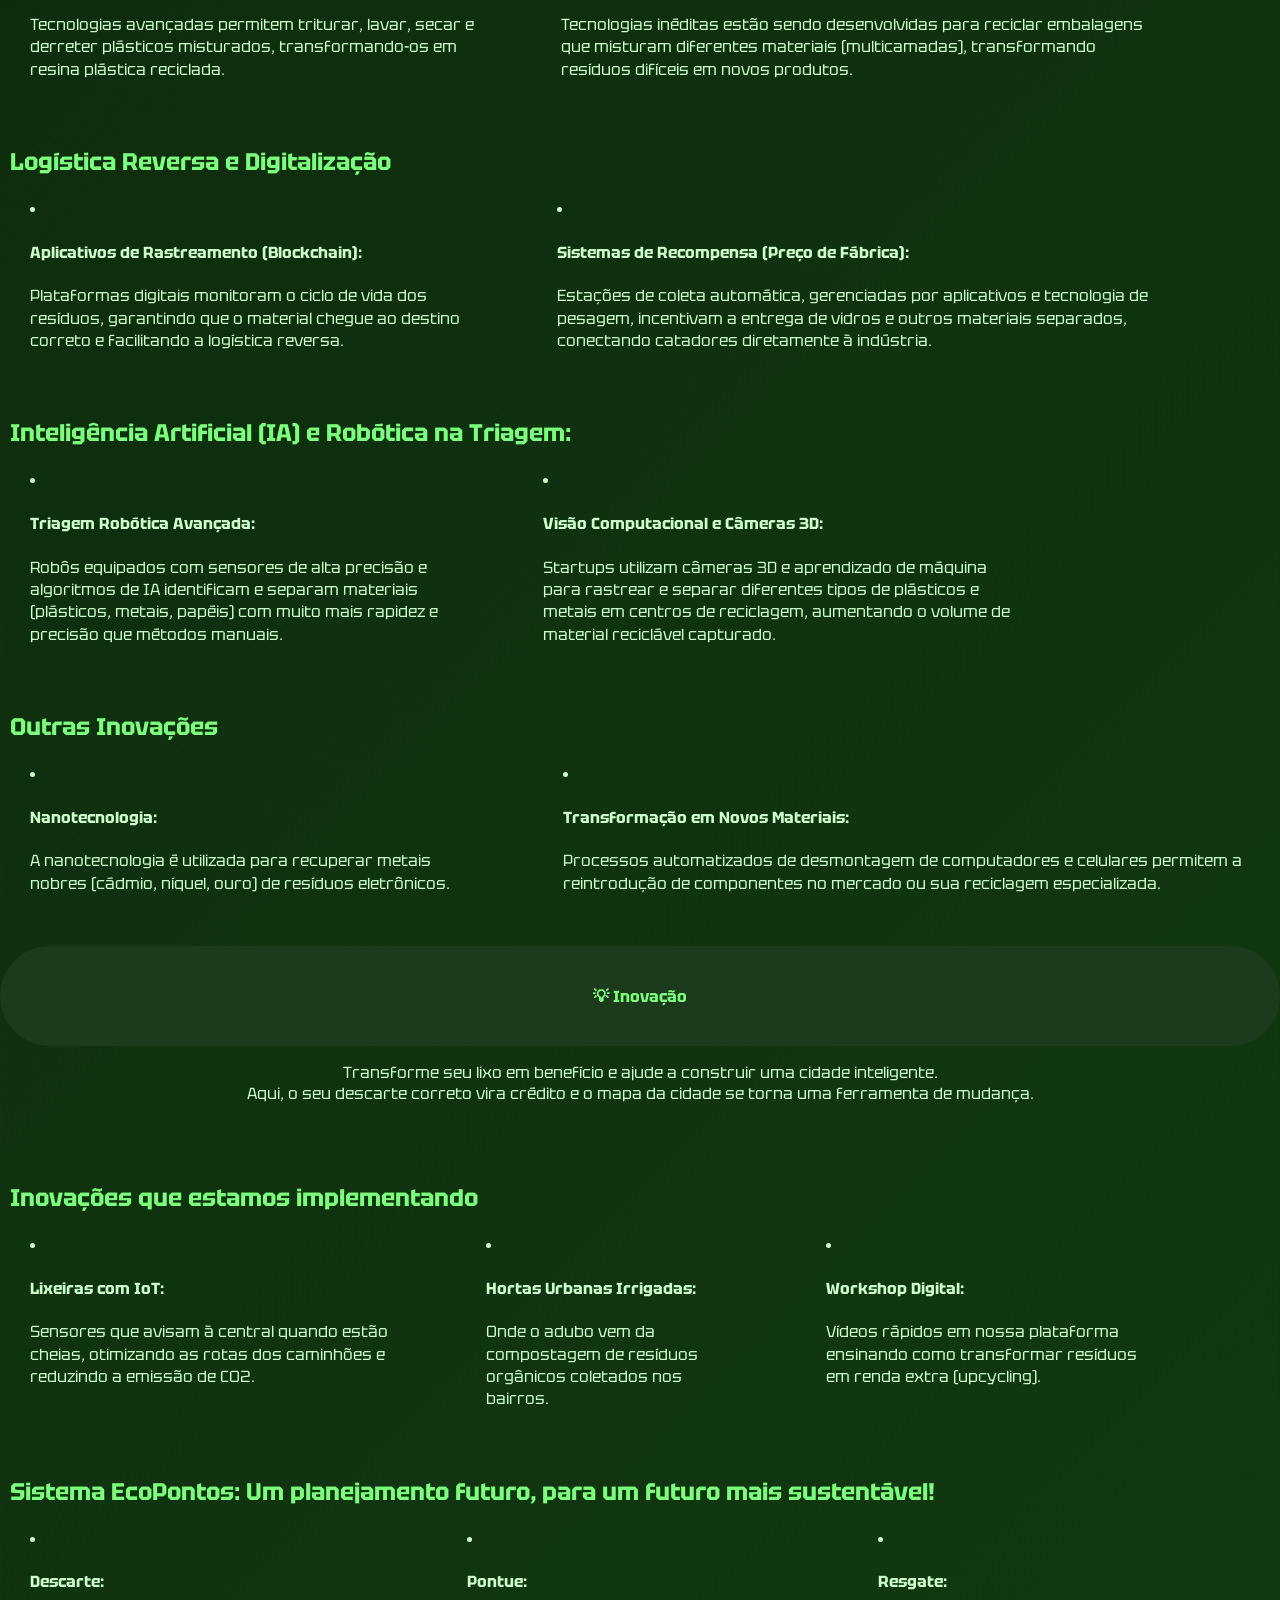
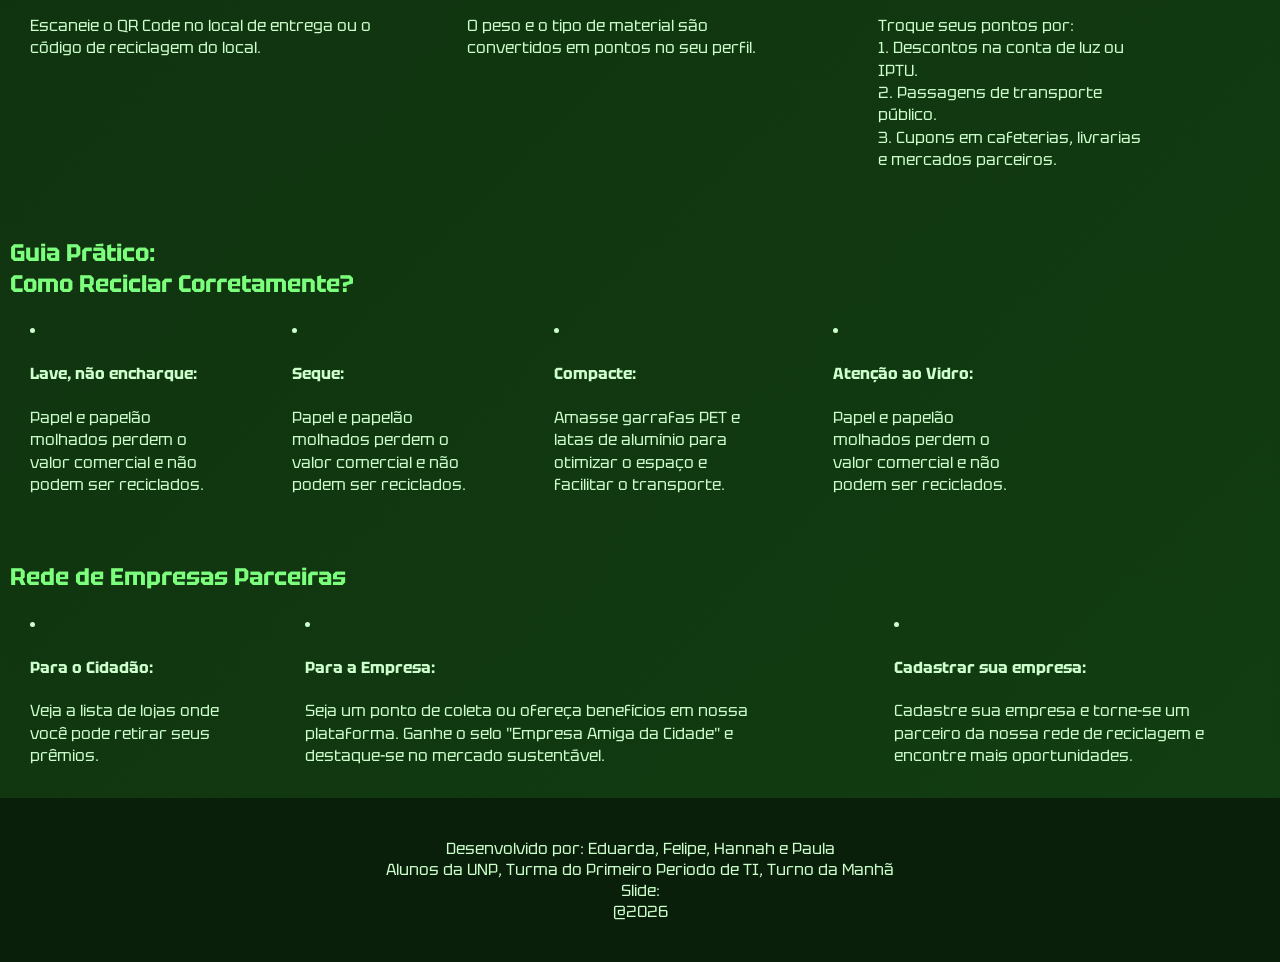
==== commit a646d25c: "Add files via upload" ====
--- a/index.html
+++ b/index.html
@@ -4,23 +4,19 @@
   <meta charset="UTF-8">
   <title>Tecnologia x Sustentabilidade</title>
   <link rel="stylesheet" href="style.css">
+  <link rel="icon" type="image/png" sizes="32x32" href="icon.png">
 </head>
 <body>
 
   <header>
     <h1>TECNOLOGIA</h1>
-    <h2>x</h2>
+    <h2>×</h2>
     <h1>SUSTENTABILIDADE</h1>
     <p class="sub">WORKSHOP</p>
   </header>
 
   <section class="hero">
     <div class="box"></div>
-     <a href="#topo" class="botao-topo">
-    <img src="ChatGPT-Image-Seta-1.png" alt="Voltar ao Topo">
-</a>
-    <div id="topo"></div>
-    
   </section>
 
   <section class="content">
@@ -33,26 +29,26 @@
   </section>
 
   <section class="cards" >
+    <a href="#energia" class="card-link">
     <div class="card">
-      <a href="#energia" class="card-link">
         <h3>&#9851;&#xFE0E Energia Limpa</h3>
         <p>Uso de fontes renováveis como solar e eólica.</p>
-      </a>
     </div>
+    </a>
 
+    <a href="#reciclagem" class="card-link">
     <div class="card">
-      <a href="#reciclagem" class="card-link">
         <h3>&#127793;&#xFE0E Reciclagem</h3>
         <p>Tecnologias que ajudam na reutilização de materiais.</p>
-      </a>
     </div>
+    </a>
 
+    <a href="#inovacao" class="card-link">
     <div class="card">
-      <a href="#inovacao" class="card-link">
         <h3>&#128161;&#xFE0E Inovação</h3>
         <p>Soluções inteligentes para cidades sustentáveis.</p>
-      </a>
     </div>
+    </a>
   </section>
 
   <section class="maps">
@@ -61,7 +57,7 @@
         <iframe src="https://www.google.com/maps/embed?pb=!1m16!1m12!1m3!1d127036.00470444448!2d-35.29723272188039!3d-5.731116944450441!2m3!1f0!2f0!3f0!3m2!1i1024!2i768!4f13.1!2m1!1smapa%20reciclagem%20em%20natal!5e0!3m2!1spt-BR!2sbr!4v1777664864898!5m2!1spt-BR!2sbr" 
         width="800" 
         height="450" 
-        style="border: 100"
+        style="border: 5px solid #7CFF7C"
         display="block"
         allowfullscreen=""
         loading="lazy" 
@@ -71,12 +67,13 @@
 
   </section>
 
+  <section class="section">
   <section class="energia" id="energia">
     <br>
-    <h1>&#9851;&#xFE0E Energia Limpa</h1>
+    <section class="board"><h1>&#9851;&#xFE0E Energia Limpa</h1></section>
     <p>"Utilização de energias renováveis, especificamente a eólica e a solar, é fundamental para tornar o processo de reciclagem mais sustentável, 
     <br>reduzindo a pegada de carbono da indústria e permitindo o reaproveitamento de materiais dos próprios equipamentos de geração renovável."</p>
-    <p1>Segundo o site da Abeeolica</p1>
+    <p1>Segundo o site da <a href="https://abeeolica.org.br">Abeeolica</a></p1>
     
      <h2>Reciclagem de Equipamentos de Energia Renovável</h2>
      <ul1>
@@ -100,7 +97,7 @@
 
   <section class="reciclagem" id="reciclagem">
     <br>
-    <h1>&#127793;&#xFE0E Reciclagem</h1>
+    <section class="board"><h1>&#127793;&#xFE0E Reciclagem</h1></section>
     <p>A reciclagem moderna está sendo transformada por tecnologias avançadas que aumentam a eficiência na triagem, <br>processamento e reincorporação de materiais na cadeia produtiva.<br>Essas inovações focam em transformar resíduos em recursos, promovendo a economia circular.</p>
 
     
@@ -130,7 +127,7 @@
 
   <section class="inovacão" id="inovacao">
     <br>
-    <h1>&#128161;&#xFE0E Inovação</h1>
+    <section class="board"><h1>&#128161;&#xFE0E Inovação</h1></section>
     <p>Transforme seu lixo em benefício e ajude a construir uma cidade inteligente.
     <br> Aqui, o seu descarte correto vira crédito e o mapa da cidade se torna uma ferramenta de mudança.</p>
 
@@ -162,12 +159,12 @@
        <li><h4>Cadastrar sua empresa:</h4>Cadastre sua empresa e torne-se um parceiro da nossa rede de reciclagem e encontre mais oportunidades.</li>
       </ul4>
   </section>
-    
+  </section>
   </section>
 
   <footer>
     <p1>Desenvolvido por: Eduarda, Felipe, Hannah e Paula<br> Alunos da UNP, Turma do Primeiro Periodo de TI, Turno da Manhã</p1>
-     <br><p2><a href="https://canva.link/lxn58cyu7zclvn9">Slides da apresentação no Canva</a></p2>
+    <br><p2>Slide:</p2>
     <br><p3>@2026</p3>
   </footer>
 
--- a/style.css
+++ b/style.css
@@ -1,3 +1,5 @@
+@import url('https://fonts.googleapis.com/css2?family=Tektur:wght@400..900&display=swap');
+
 html{
   scrollbar-color: #123d12 #0a1f0a;
   scroll-behavior: smooth;
@@ -6,31 +8,10 @@
   max-width: 100%;
   overflow-x: hidden;
   margin: 0;
-  font-family: Arial, sans-serif;
+  font-family: 'Tektur', sans-serif;
   background: linear-gradient(135deg, #0a1f0a, #123d12);
   color: #ccffcc;
 }
-.botao-topo {
-    position: fixed;
-    bottom: 50px; /* Distância do fundo */
-    right: 50px;  /* Distância da esquerda */
-    z-index: 100; /* Garante que fique acima de outros elementos */
-    width: 50px;   /* Ajuste o tamanho da sua imagem */
-    height: 50px;
-    opacity: 0.7;  /* Transparência inicial */
-    transition: 0.3s; /* Animação suave no hover */
-}
-
-.botao-topo img {
-    width: 200%;
-    height: 200%;
-}
-
-.botao-topo:hover {
-    opacity: 1; /* Fica opaco ao passar o mouse */
-    transform: scale(1.1); /* Pequeno aumento no hover */
-}
-
 
 /* parte de cima com o título */
 header {
@@ -70,8 +51,12 @@
   height: 200px;
   background: linear-gradient(45deg, #7CFF7C, #2ecc71);
   transform: rotate(45deg);
+}
+.box:hover {
+  transform: rotate(45deg), scale(1.05);
   box-shadow: 0 0 30px #7CFF7C;
 }
+
 
 /* estrutura central com os textos */
 .content {
@@ -93,11 +78,10 @@
   justify-content: center;
   gap: 20px;
   padding: 40px;
-}
-
-.cards a{
-  text-decoration: none;
-  color: inherit;
+  a{
+    text-decoration: none;
+    color: inherit;
+  }
 }
 
 .card {
@@ -117,11 +101,7 @@
 .card-link:after { /* linha para ser possível ir para a seção sem precisar clicar no texto*/
   content: "";
   position: absolute;
-  top: 0;
-  right: 0;
-  bottom: 0;
-  left: 0;
-  z-index: 1;
+  width: 100%;
   cursor: pointer;
 }
 
@@ -136,15 +116,12 @@
 
 /*estrutura do mapa*/
 .map-responsive{
-   overflow:hidden;
-
-}
-
-/*parte da energia*/
-.energia{
-  text-align:left;
-
-  h1{
+  overflow:hidden;
+
+}
+
+/*Título das seções*/
+.board{
   display: flex;
   justify-content: center;
   align-items: center;
@@ -153,71 +130,95 @@
   border-radius: 50px;
   color: #7CFF7C;
   text-align: center;
-  }
-
+}
+
+@keyframes flash-shadow {
+  0% {
+    box-shadow: 0 0 20px rgba(0, 0, 0, 0.5); /* Start: Visible shadow */
+  }
+  100% {
+    box-shadow: 0 0 15px #7CFF7C;   /* End: Hidden shadow */
+  }
+}
+
+.board:target {
+  animation: flash-shadow 2s ease-out; /* Plays for 2 seconds then stops */
+}
+
+/*Formatação das seções*/
+.section{
+  text-align:left;
   p{
     text-align: center;
   }
-  p1{
-      margin-left: 1100px;
-    }
-
-    h2{
-      color: #7CFF7C;
-      margin-left: 10px;
-    }
-
-    ul1{
-     display: flex;
-     line-height: 1.4;
-     padding: 30px;
-     margin-right: 45px;
-     gap: 45px;
-     padding-top: 1px;
-     padding-bottom: 45px;
-    }
-    ul2{
-     display: flex;
-     line-height: 1.4;
-     padding: 30px;
-     margin-right: 45px;
-     gap: 45px;
-     padding-top: 1px;
-     padding-bottom:35px;
-    }
-    ul3{
-     display: flex;
-     line-height: 1.4;
-     padding: 30px;
-     margin-right: 60%;
-     padding-top: 1px;
-     padding-bottom:35px;
-    }
-}
-
-/*parte da reciclagem*/
-.reciclagem{
-  text-align:left;
-
-  h1{
-  display: flex;
-  justify-content: center;
-  align-items: center;
-  height: 100px; 
-  background: #1c3b1c;
-  border-radius: 50px;
-  color: #7CFF7C;
-  text-align: center;
-  }
-
-  p{
-    text-align: center;
-  }
-
   h2{
     color: #7CFF7C;
     margin-left: 10px;
   }
+  ul{
+    display: grid;
+    justify-content: center;
+    line-height: 1.4;
+    padding: 30px;
+    ul1{
+      
+    }
+    ul2{
+      
+    }
+    ul3{
+      
+    }
+    ul4{
+      
+    }
+  }
+}
+
+/*parte da energia*/
+.energia{
+    p1{
+      margin-left: 1100px;
+      filter: brightness(0.5);
+      a{
+      color: inherit;
+      }
+    }
+
+    ul1{
+     display: flex;
+     line-height: 1.4;
+     padding: 30px;
+     margin-right: 45px;
+     gap: 45px;
+     padding-top: 1px;
+     padding-bottom: 45px;
+    }
+    ul2{
+     display: flex;
+     line-height: 1.4;
+     padding: 30px;
+     margin-right: 45px;
+     gap: 45px;
+     padding-top: 1px;
+     padding-bottom:35px;
+    }
+    ul3{
+     display: flex;
+     line-height: 1.4;
+     padding: 30px;
+     margin-right: 60%;
+     padding-top: 1px;
+     padding-bottom:35px;
+    }
+}
+
+/*parte da reciclagem*/
+.reciclagem{
+  h2{
+    color: #7CFF7C;
+    margin-left: 10px;
+  }
    ul1{
      display: flex;
      line-height: 1.4;
@@ -257,28 +258,6 @@
 
 /*parte da inovação*/
 .inovacão{
-   text-align:left;
-
-  h1{
-  display: flex;
-  justify-content: center;
-  align-items: center;
-  height: 100px; 
-  background: #1c3b1c;
-  border-radius: 50px;
-  color: #7CFF7C;
-  text-align: center;
-  }
-
-  p{
-    text-align: center;
-  }
-
-    h2{
-      color: #7CFF7C;
-      margin-left: 10px;
-    }
-
    ul1{
      display: flex;
      line-height: 1.4;
